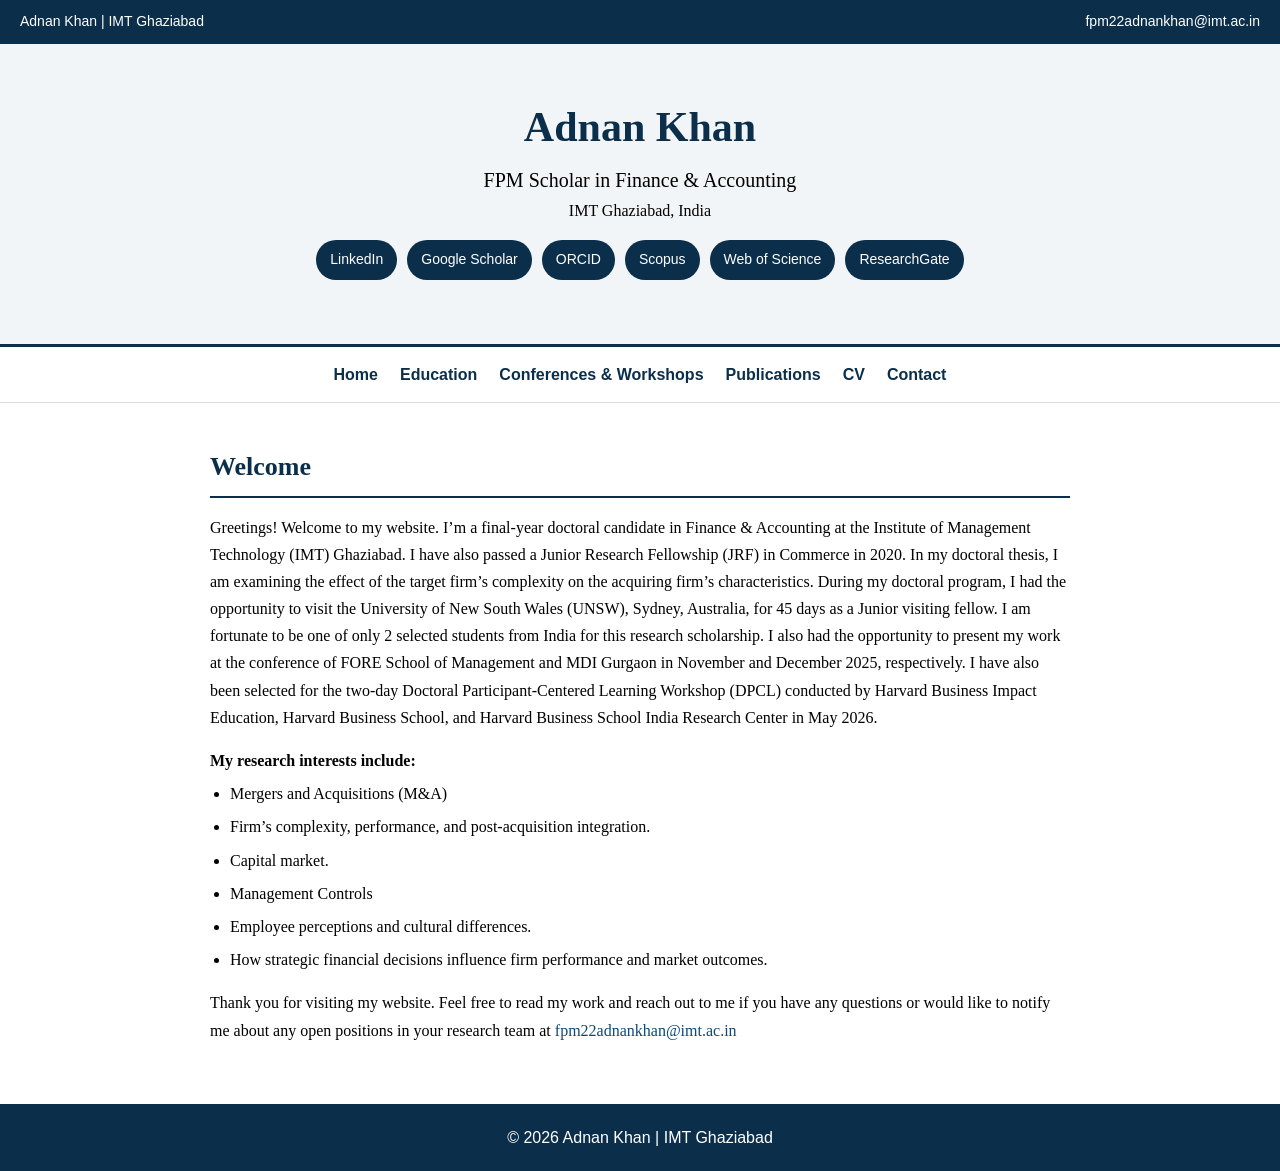
==== index.html @ 27ace2c3 "Update index.html" ====
<!DOCTYPE html>
<html lang="en"><head><meta charset="UTF-8"><meta name="viewport" content="width=device-width, initial-scale=1.0"><title>Adnan Khan | Home</title><style>*{margin:0;padding:0;box-sizing:border-box}body{font-family:Georgia,serif;line-height:1.7} a{color:#0b4a7a;text-decoration:none}.topbar{background:#0b2f4a;color:#fff;padding:10px 20px;display:flex;justify-content:space-between;flex-wrap:wrap;font-family:Arial,sans-serif;font-size:14px}.topbar a{color:#fff;margin-left:14px}.hero{background:#f2f5f7;padding:48px 20px;text-align:center;border-bottom:3px solid #0b2f4a}.hero h1{font-size:42px;color:#0b2f4a}.hero h2{font-size:20px;font-weight:normal}.nav{position:sticky;top:0;background:#fff;border-bottom:1px solid #ddd;display:flex;justify-content:center;gap:22px;padding:14px 10px;font-family:Arial,sans-serif;font-weight:bold;flex-wrap:wrap}.nav a{color:#0b2f4a}.wrap{max-width:900px;margin:0 auto;padding:32px 20px 60px}h3{font-size:26px;color:#0b2f4a;border-bottom:2px solid #0b2f4a;padding-bottom:6px;margin:10px 0 16px}.links{display:flex;flex-wrap:wrap;gap:10px;margin:16px 0}.links a{font-family:Arial,sans-serif;background:#0b2f4a;color:#fff;padding:8px 14px;border-radius:20px;font-size:14px}ul{margin-left:20px}li{margin:6px 0}footer{background:#0b2f4a;color:#fff;text-align:center;padding:20px;font-family:Arial,sans-serif}</style></head><body>
<div class="topbar"><span>Adnan Khan | IMT Ghaziabad</span><span><a href="mailto:fpm22adnankhan@imt.ac.in">fpm22adnankhan@imt.ac.in</a></span></div>
<div class="hero"><h1>Adnan Khan</h1><h2>FPM Scholar in Finance &amp; Accounting</h2><p>IMT Ghaziabad, India</p><div class="links" style="justify-content:center"><a href="https://www.linkedin.com/in/adnan-khan-9342b51b5" target="_blank">LinkedIn</a><a href="https://scholar.google.com/citations?user=QIu8VAIAAAAJ&hl=en&oi=sra" target="_blank">Google Scholar</a><a href="https://orcid.org/0000-0002-2282-9771" target="_blank">ORCID</a><a href="https://www.scopus.com/authid/detail.uri?authorId=58927239100" target="_blank">Scopus</a><a href="https://www.webofscience.com/wos/author/record/GXZ-7848-2022" target="_blank">Web of Science</a><a href="https://www.researchgate.net/profile/Adnan-Khan-185" target="_blank">ResearchGate</a></div></div>
<div class="nav"><a href="index.html">Home</a><a href="education.html">Education</a><a href="conferences.html">Conferences &amp; Workshops</a><a href="publications.html">Publications</a><a href="cv.html">CV</a><a href="contact.html">Contact</a></div>
<div class="wrap"><h3>Welcome</h3><p>Greetings! Welcome to my website. I’m a final-year doctoral candidate in Finance &amp; Accounting at the Institute of Management Technology (IMT) Ghaziabad. I have also passed a Junior Research Fellowship (JRF) in Commerce in 2020. In my doctoral thesis, I am examining the effect of the target firm’s complexity on the acquiring firm’s characteristics. During my doctoral program, I had the opportunity to visit the University of New South Wales (UNSW), Sydney, Australia, for 45 days as a Junior visiting fellow. I am fortunate to be one of only 2 selected students from India for this research scholarship. I also had the opportunity to present my work at the conference of FORE School of Management and MDI Gurgaon in November and December 2025, respectively. I have also been selected for the two-day Doctoral Participant-Centered Learning Workshop (DPCL) conducted by Harvard Business Impact Education, Harvard Business School, and Harvard Business School India Research Center in May 2026.</p><p style="margin-top:16px"><b>My research interests include:</b></p><ul><li>Mergers and Acquisitions (M&amp;A)</li><li>Firm’s complexity, performance, and post-acquisition integration.</li><li>Capital market.</li><li>Management Controls</li><li>Employee perceptions and cultural differences.</li><li>How strategic financial decisions influence firm performance and market outcomes.</li></ul><p style="margin-top:16px">Thank you for visiting my website. Feel free to read my work and reach out to me if you have any questions or would like to notify me about any open positions in your research team at <a href="mailto:fpm22adnankhan@imt.ac.in">fpm22adnankhan@imt.ac.in</a></p></div><footer>© 2026 Adnan Khan | IMT Ghaziabad</footer></body></html>
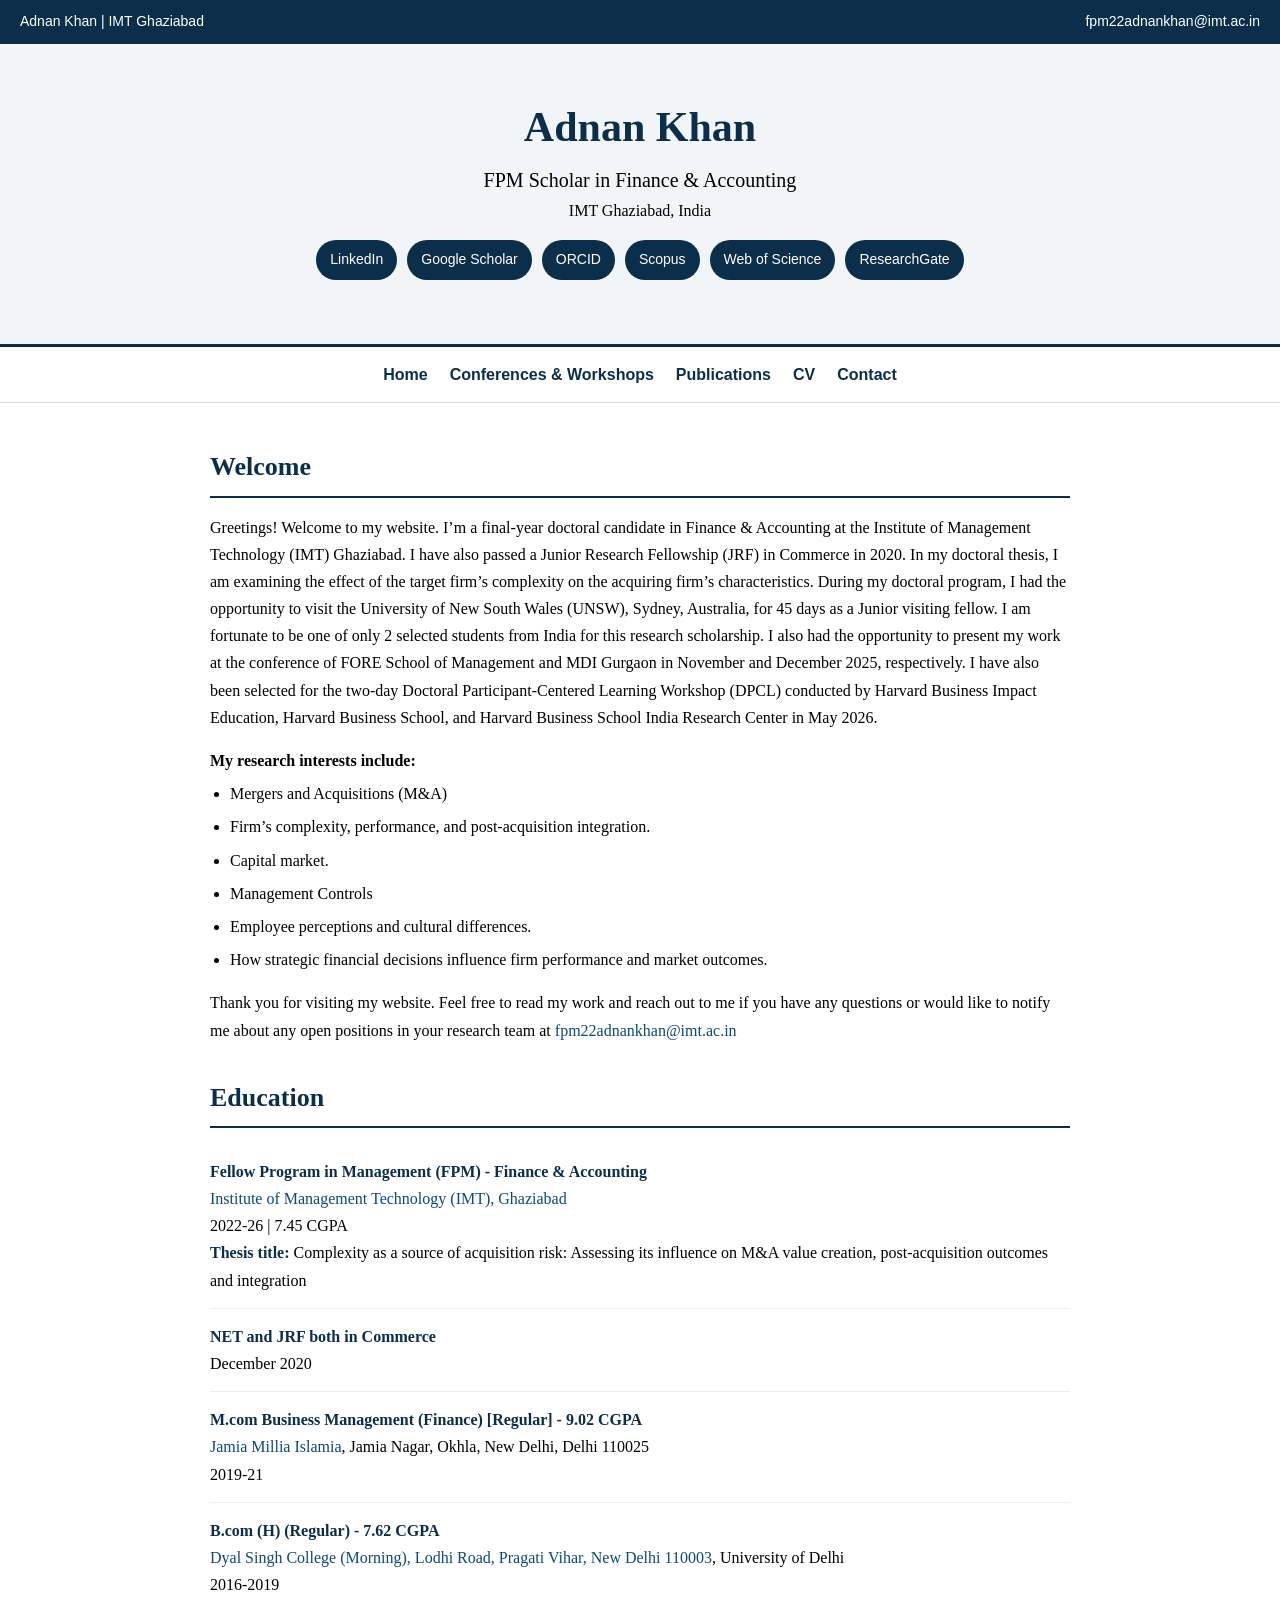
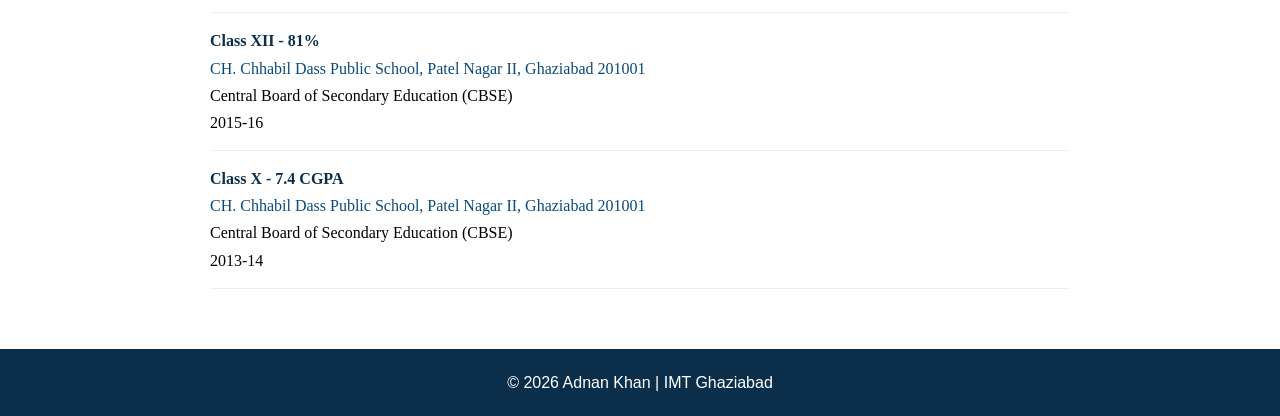
==== commit d61f4fbd: "Update index.html" ====
--- a/index.html
+++ b/index.html
@@ -1,6 +1,15 @@
 <!DOCTYPE html>
-<html lang="en"><head><meta charset="UTF-8"><meta name="viewport" content="width=device-width, initial-scale=1.0"><title>Adnan Khan | Home</title><style>*{margin:0;padding:0;box-sizing:border-box}body{font-family:Georgia,serif;line-height:1.7} a{color:#0b4a7a;text-decoration:none}.topbar{background:#0b2f4a;color:#fff;padding:10px 20px;display:flex;justify-content:space-between;flex-wrap:wrap;font-family:Arial,sans-serif;font-size:14px}.topbar a{color:#fff;margin-left:14px}.hero{background:#f2f5f7;padding:48px 20px;text-align:center;border-bottom:3px solid #0b2f4a}.hero h1{font-size:42px;color:#0b2f4a}.hero h2{font-size:20px;font-weight:normal}.nav{position:sticky;top:0;background:#fff;border-bottom:1px solid #ddd;display:flex;justify-content:center;gap:22px;padding:14px 10px;font-family:Arial,sans-serif;font-weight:bold;flex-wrap:wrap}.nav a{color:#0b2f4a}.wrap{max-width:900px;margin:0 auto;padding:32px 20px 60px}h3{font-size:26px;color:#0b2f4a;border-bottom:2px solid #0b2f4a;padding-bottom:6px;margin:10px 0 16px}.links{display:flex;flex-wrap:wrap;gap:10px;margin:16px 0}.links a{font-family:Arial,sans-serif;background:#0b2f4a;color:#fff;padding:8px 14px;border-radius:20px;font-size:14px}ul{margin-left:20px}li{margin:6px 0}footer{background:#0b2f4a;color:#fff;text-align:center;padding:20px;font-family:Arial,sans-serif}</style></head><body>
+<html lang="en"><head><meta charset="UTF-8"><meta name="viewport" content="width=device-width, initial-scale=1.0"><title>Adnan Khan | Home</title><style>*{margin:0;padding:0;box-sizing:border-box}body{font-family:Georgia,serif;line-height:1.7} a{color:#0b4a7a;text-decoration:none}.topbar{background:#0b2f4a;color:#fff;padding:10px 20px;display:flex;justify-content:space-between;flex-wrap:wrap;font-family:Arial,sans-serif;font-size:14px}.topbar a{color:#fff;margin-left:14px}.hero{background:#f2f5f7;padding:48px 20px;text-align:center;border-bottom:3px solid #0b2f4a}.hero h1{font-size:42px;color:#0b2f4a}.hero h2{font-size:20px;font-weight:normal}.nav{position:sticky;top:0;background:#fff;border-bottom:1px solid #ddd;display:flex;justify-content:center;gap:22px;padding:14px 10px;font-family:Arial,sans-serif;font-weight:bold;flex-wrap:wrap}.nav a{color:#0b2f4a}.wrap{max-width:900px;margin:0 auto;padding:32px 20px 60px}h3{font-size:26px;color:#0b2f4a;border-bottom:2px solid #0b2f4a;padding-bottom:6px;margin:32px 0 16px}.links{display:flex;flex-wrap:wrap;gap:10px;margin:16px 0}.links a{font-family:Arial,sans-serif;background:#0b2f4a;color:#fff;padding:8px 14px;border-radius:20px;font-size:14px}ul{margin-left:20px}li{margin:6px 0}.conf{border-bottom:1px solid #eee;padding:14px 0}.conf b{color:#0b2f4a}footer{background:#0b2f4a;color:#fff;text-align:center;padding:20px;font-family:Arial,sans-serif}</style></head><body>
 <div class="topbar"><span>Adnan Khan | IMT Ghaziabad</span><span><a href="mailto:fpm22adnankhan@imt.ac.in">fpm22adnankhan@imt.ac.in</a></span></div>
 <div class="hero"><h1>Adnan Khan</h1><h2>FPM Scholar in Finance &amp; Accounting</h2><p>IMT Ghaziabad, India</p><div class="links" style="justify-content:center"><a href="https://www.linkedin.com/in/adnan-khan-9342b51b5" target="_blank">LinkedIn</a><a href="https://scholar.google.com/citations?user=QIu8VAIAAAAJ&hl=en&oi=sra" target="_blank">Google Scholar</a><a href="https://orcid.org/0000-0002-2282-9771" target="_blank">ORCID</a><a href="https://www.scopus.com/authid/detail.uri?authorId=58927239100" target="_blank">Scopus</a><a href="https://www.webofscience.com/wos/author/record/GXZ-7848-2022" target="_blank">Web of Science</a><a href="https://www.researchgate.net/profile/Adnan-Khan-185" target="_blank">ResearchGate</a></div></div>
-<div class="nav"><a href="index.html">Home</a><a href="education.html">Education</a><a href="conferences.html">Conferences &amp; Workshops</a><a href="publications.html">Publications</a><a href="cv.html">CV</a><a href="contact.html">Contact</a></div>
-<div class="wrap"><h3>Welcome</h3><p>Greetings! Welcome to my website. I’m a final-year doctoral candidate in Finance &amp; Accounting at the Institute of Management Technology (IMT) Ghaziabad. I have also passed a Junior Research Fellowship (JRF) in Commerce in 2020. In my doctoral thesis, I am examining the effect of the target firm’s complexity on the acquiring firm’s characteristics. During my doctoral program, I had the opportunity to visit the University of New South Wales (UNSW), Sydney, Australia, for 45 days as a Junior visiting fellow. I am fortunate to be one of only 2 selected students from India for this research scholarship. I also had the opportunity to present my work at the conference of FORE School of Management and MDI Gurgaon in November and December 2025, respectively. I have also been selected for the two-day Doctoral Participant-Centered Learning Workshop (DPCL) conducted by Harvard Business Impact Education, Harvard Business School, and Harvard Business School India Research Center in May 2026.</p><p style="margin-top:16px"><b>My research interests include:</b></p><ul><li>Mergers and Acquisitions (M&amp;A)</li><li>Firm’s complexity, performance, and post-acquisition integration.</li><li>Capital market.</li><li>Management Controls</li><li>Employee perceptions and cultural differences.</li><li>How strategic financial decisions influence firm performance and market outcomes.</li></ul><p style="margin-top:16px">Thank you for visiting my website. Feel free to read my work and reach out to me if you have any questions or would like to notify me about any open positions in your research team at <a href="mailto:fpm22adnankhan@imt.ac.in">fpm22adnankhan@imt.ac.in</a></p></div><footer>© 2026 Adnan Khan | IMT Ghaziabad</footer></body></html>
+<div class="nav"><a href="index.html">Home</a><a href="conferences.html">Conferences &amp; Workshops</a><a href="publications.html">Publications</a><a href="cv.html">CV</a><a href="contact.html">Contact</a></div>
+<div class="wrap"><h3 style="margin-top:10px">Welcome</h3><p>Greetings! Welcome to my website. I’m a final-year doctoral candidate in Finance &amp; Accounting at the Institute of Management Technology (IMT) Ghaziabad. I have also passed a Junior Research Fellowship (JRF) in Commerce in 2020. In my doctoral thesis, I am examining the effect of the target firm’s complexity on the acquiring firm’s characteristics. During my doctoral program, I had the opportunity to visit the University of New South Wales (UNSW), Sydney, Australia, for 45 days as a Junior visiting fellow. I am fortunate to be one of only 2 selected students from India for this research scholarship. I also had the opportunity to present my work at the conference of FORE School of Management and MDI Gurgaon in November and December 2025, respectively. I have also been selected for the two-day Doctoral Participant-Centered Learning Workshop (DPCL) conducted by Harvard Business Impact Education, Harvard Business School, and Harvard Business School India Research Center in May 2026.</p><p style="margin-top:16px"><b>My research interests include:</b></p><ul><li>Mergers and Acquisitions (M&amp;A)</li><li>Firm’s complexity, performance, and post-acquisition integration.</li><li>Capital market.</li><li>Management Controls</li><li>Employee perceptions and cultural differences.</li><li>How strategic financial decisions influence firm performance and market outcomes.</li></ul><p style="margin-top:16px">Thank you for visiting my website. Feel free to read my work and reach out to me if you have any questions or would like to notify me about any open positions in your research team at <a href="mailto:fpm22adnankhan@imt.ac.in">fpm22adnankhan@imt.ac.in</a></p>
+
+<h3>Education</h3>
+<div class="conf"><b>Fellow Program in Management (FPM) - Finance &amp; Accounting</b><br><a href="https://www.imt.edu/" target="_blank">Institute of Management Technology (IMT), Ghaziabad</a><br>2022-26 | 7.45 CGPA<br><b>Thesis title:</b> Complexity as a source of acquisition risk: Assessing its influence on M&amp;A value creation, post-acquisition outcomes and integration</div>
+<div class="conf"><b>NET and JRF both in Commerce</b><br>December 2020</div>
+<div class="conf"><b>M.com Business Management (Finance) [Regular] - 9.02 CGPA</b><br><a href="https://jmi.ac.in/" target="_blank">Jamia Millia Islamia</a>, Jamia Nagar, Okhla, New Delhi, Delhi 110025<br>2019-21</div>
+<div class="conf"><b>B.com (H) (Regular) - 7.62 CGPA</b><br><a href="https://www.dsc.du.ac.in/" target="_blank">Dyal Singh College (Morning), Lodhi Road, Pragati Vihar, New Delhi 110003</a>, University of Delhi<br>2016-2019</div>
+<div class="conf"><b>Class XII - 81%</b><br><a href="https://www.ccdps.in/" target="_blank">CH. Chhabil Dass Public School, Patel Nagar II, Ghaziabad 201001</a><br>Central Board of Secondary Education (CBSE)<br>2015-16</div>
+<div class="conf"><b>Class X - 7.4 CGPA</b><br><a href="https://www.ccdps.in/" target="_blank">CH. Chhabil Dass Public School, Patel Nagar II, Ghaziabad 201001</a><br>Central Board of Secondary Education (CBSE)<br>2013-14</div>
+</div><footer>© 2026 Adnan Khan | IMT Ghaziabad</footer></body></html>
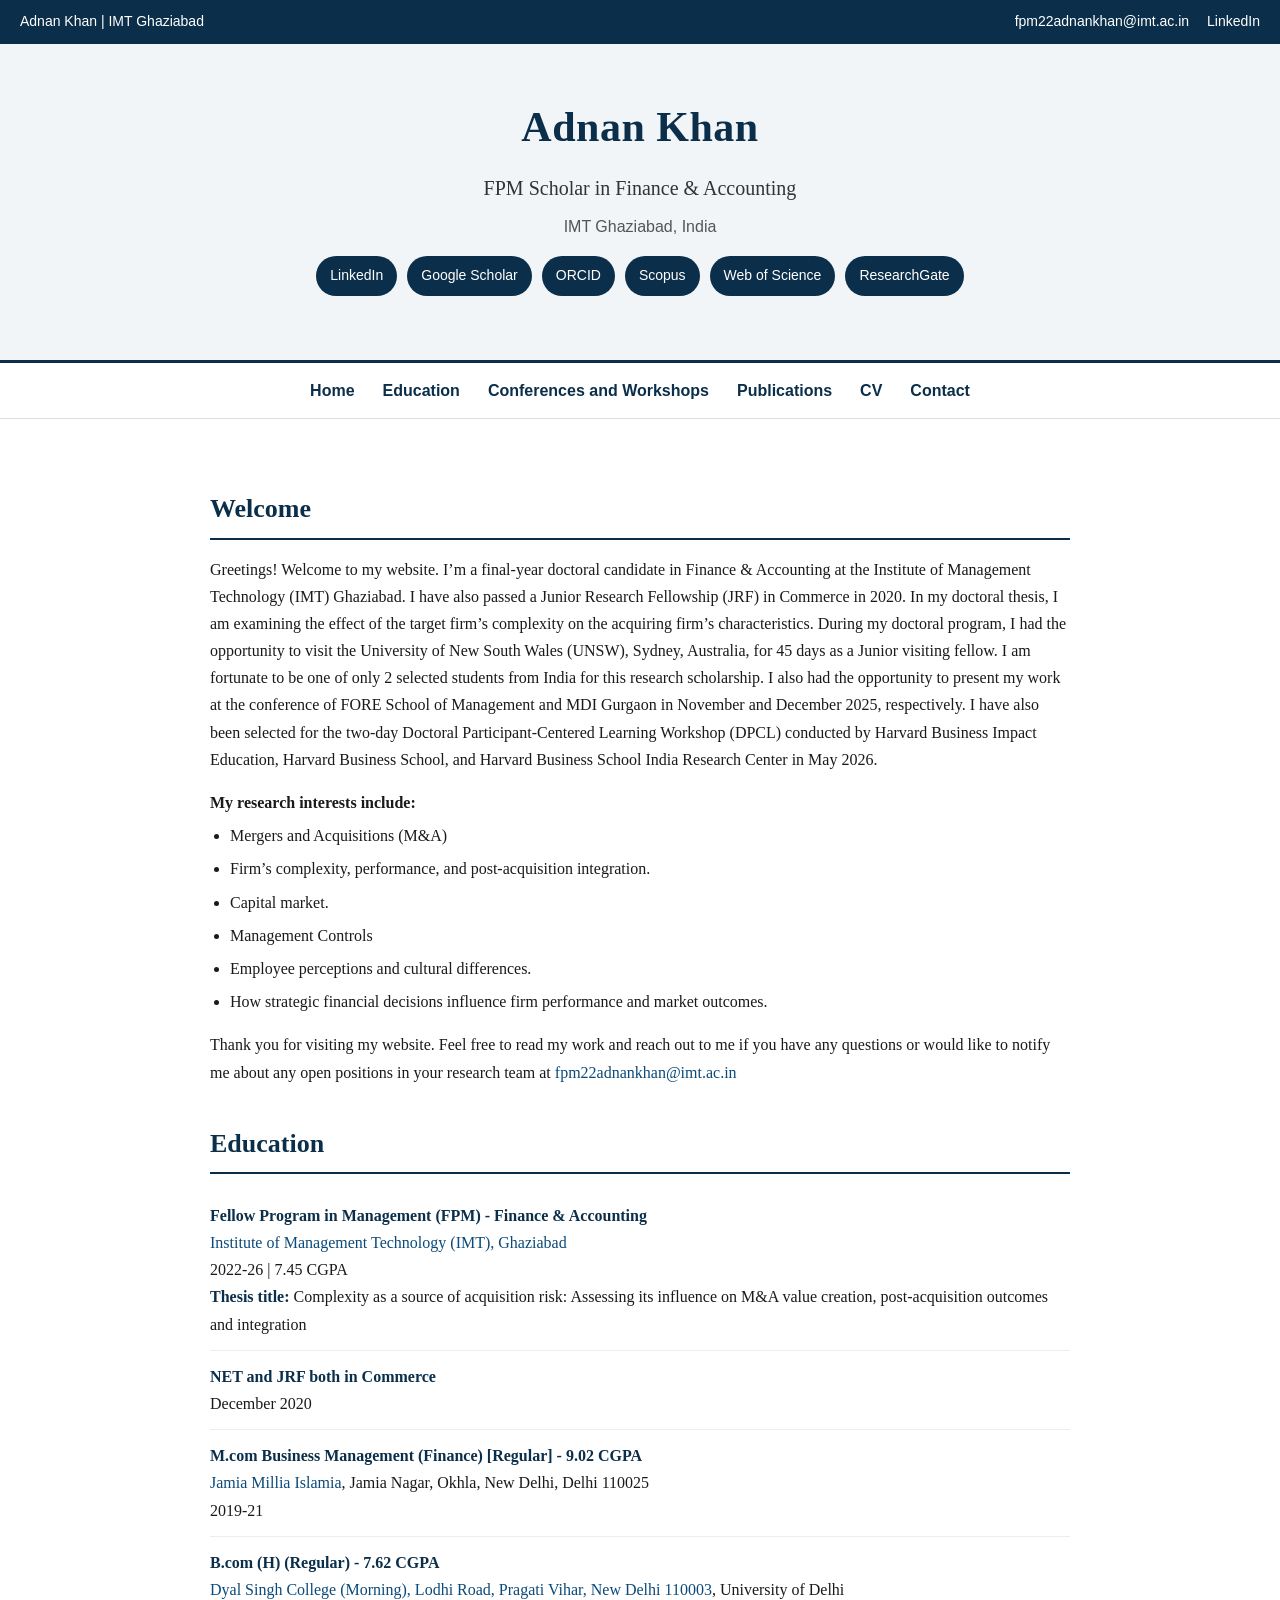
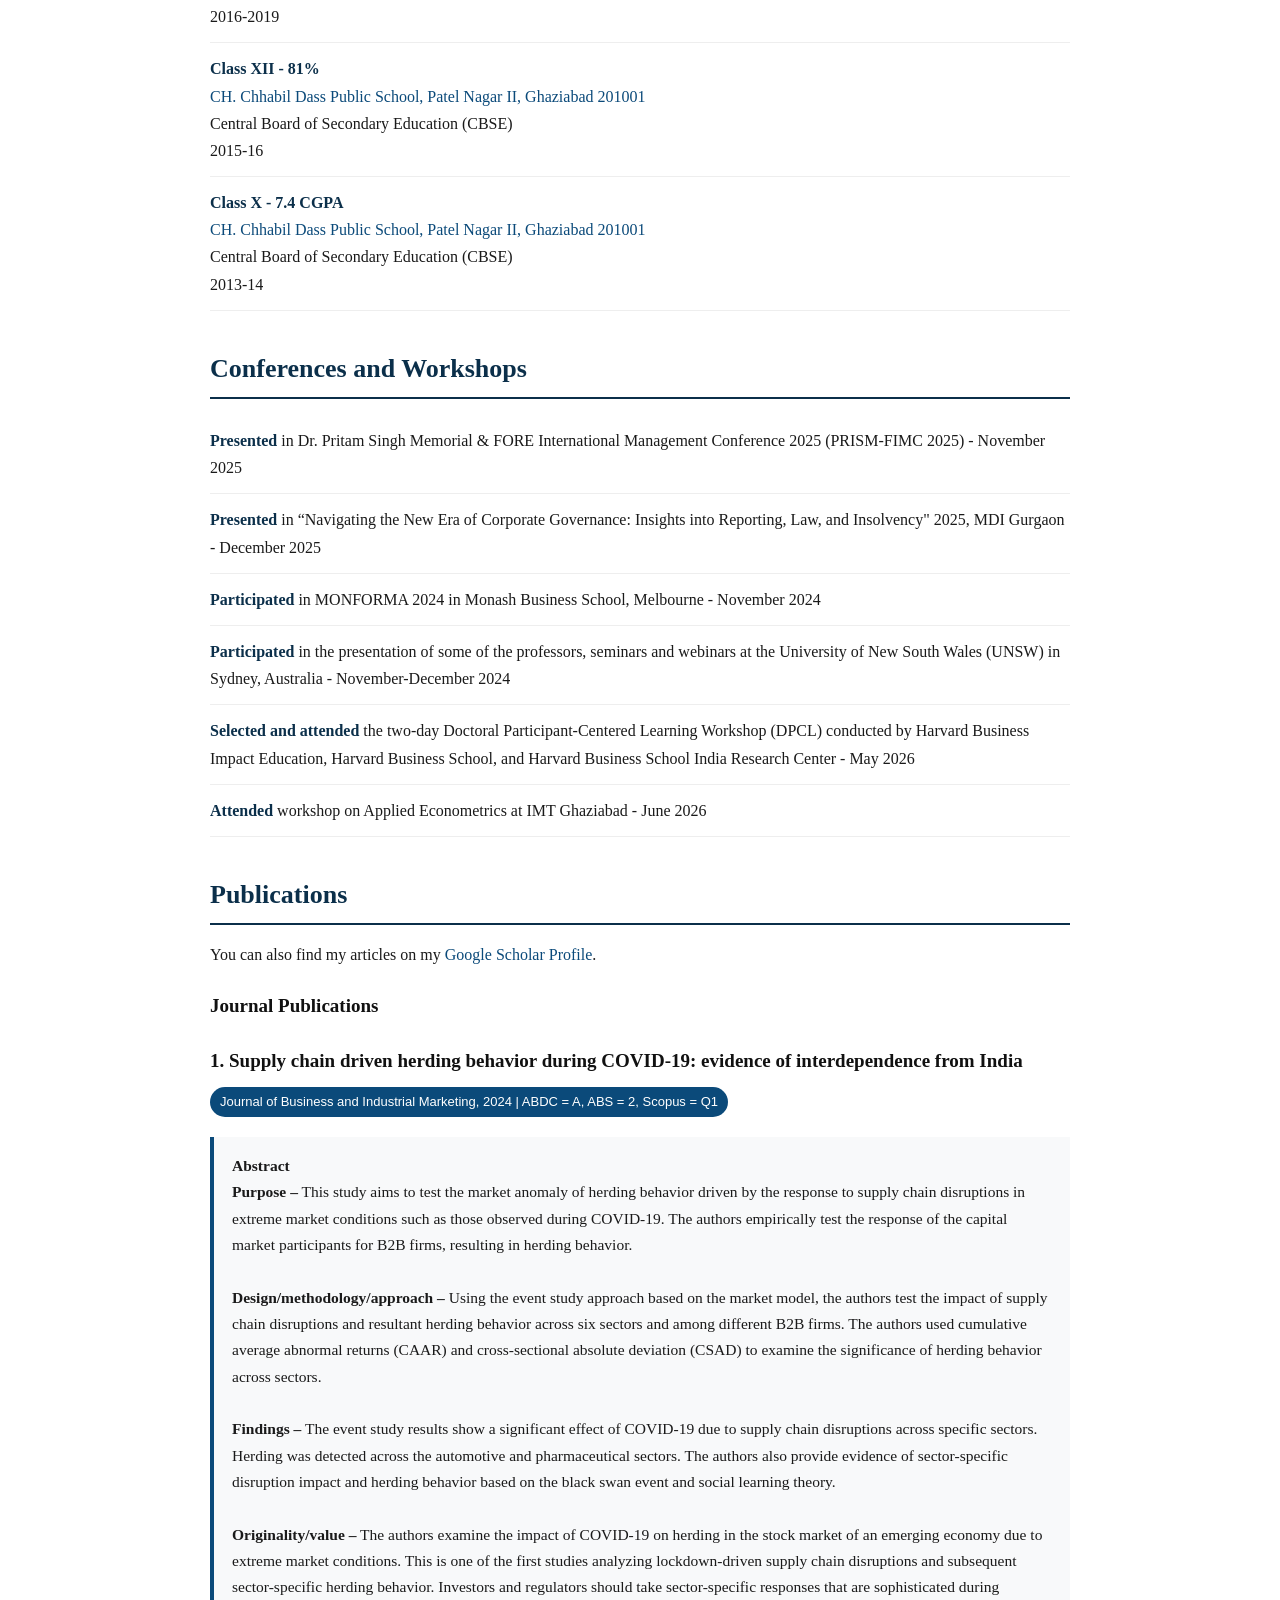
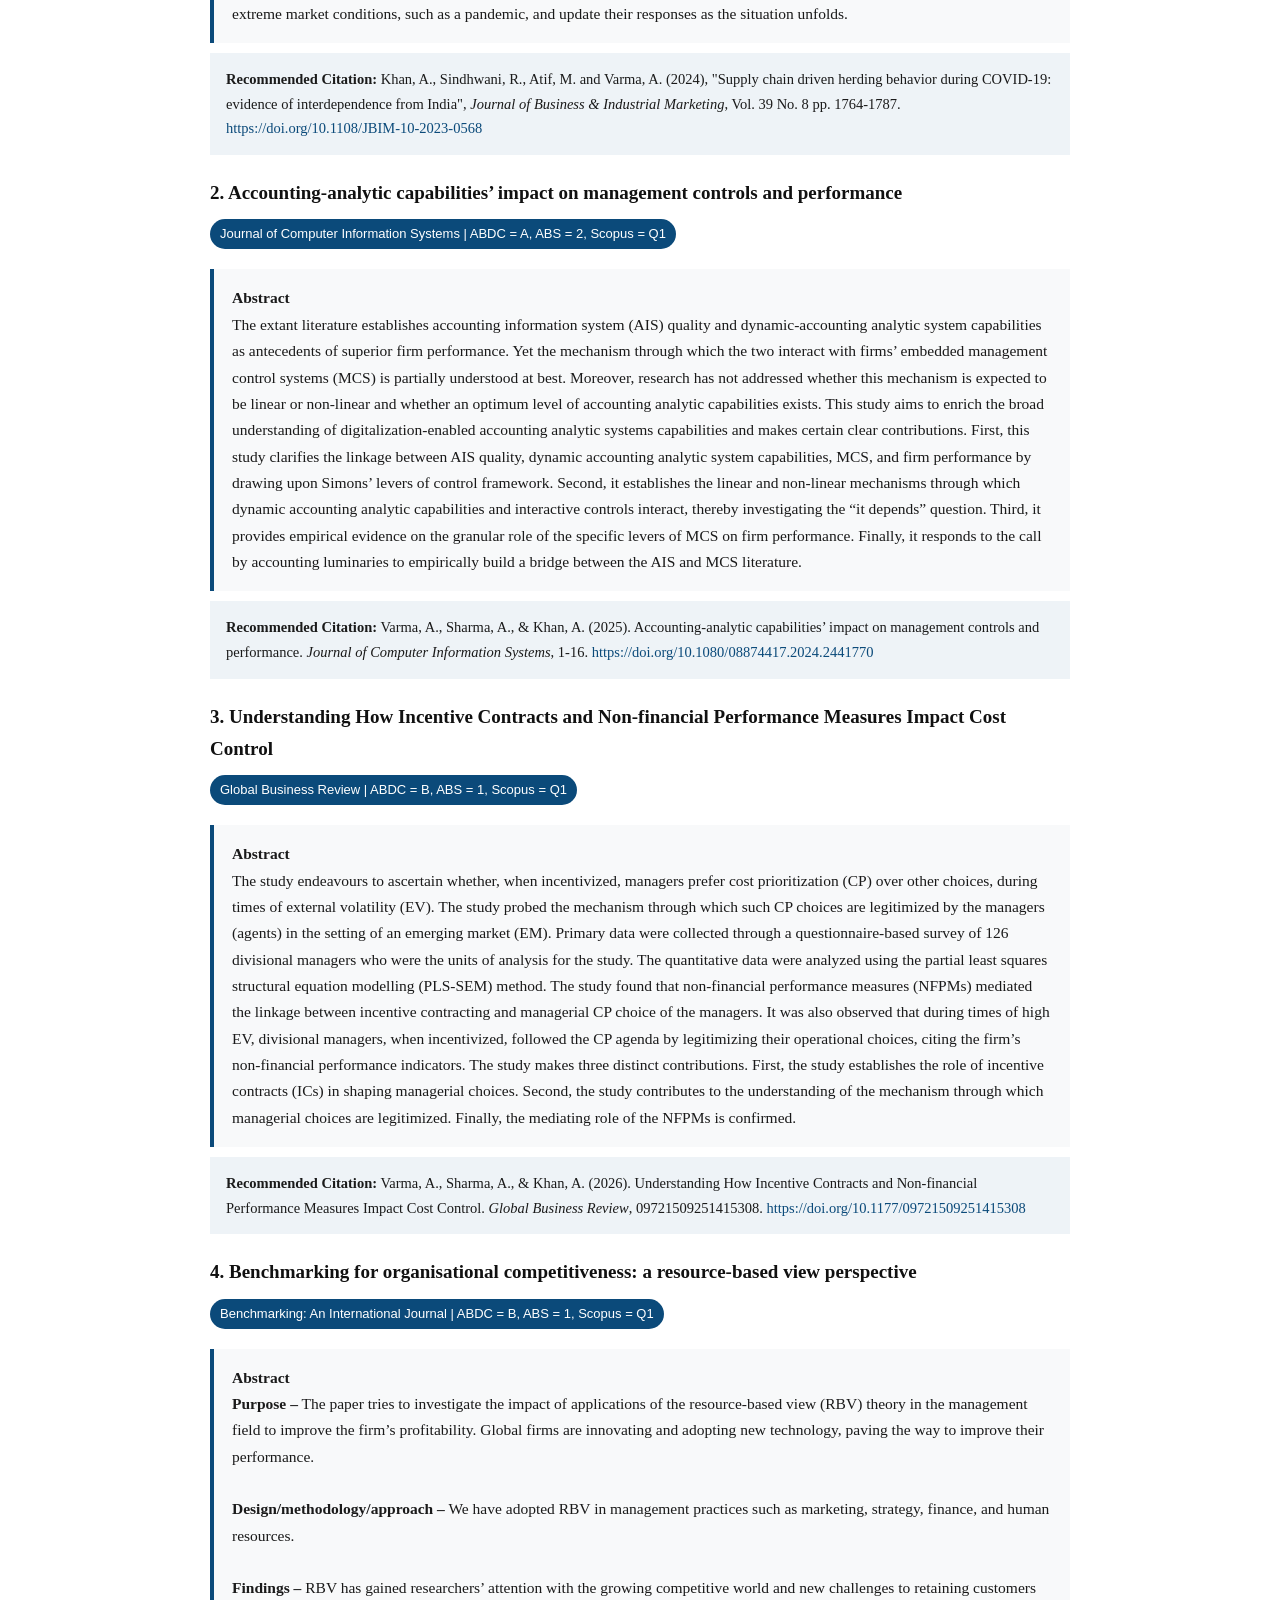
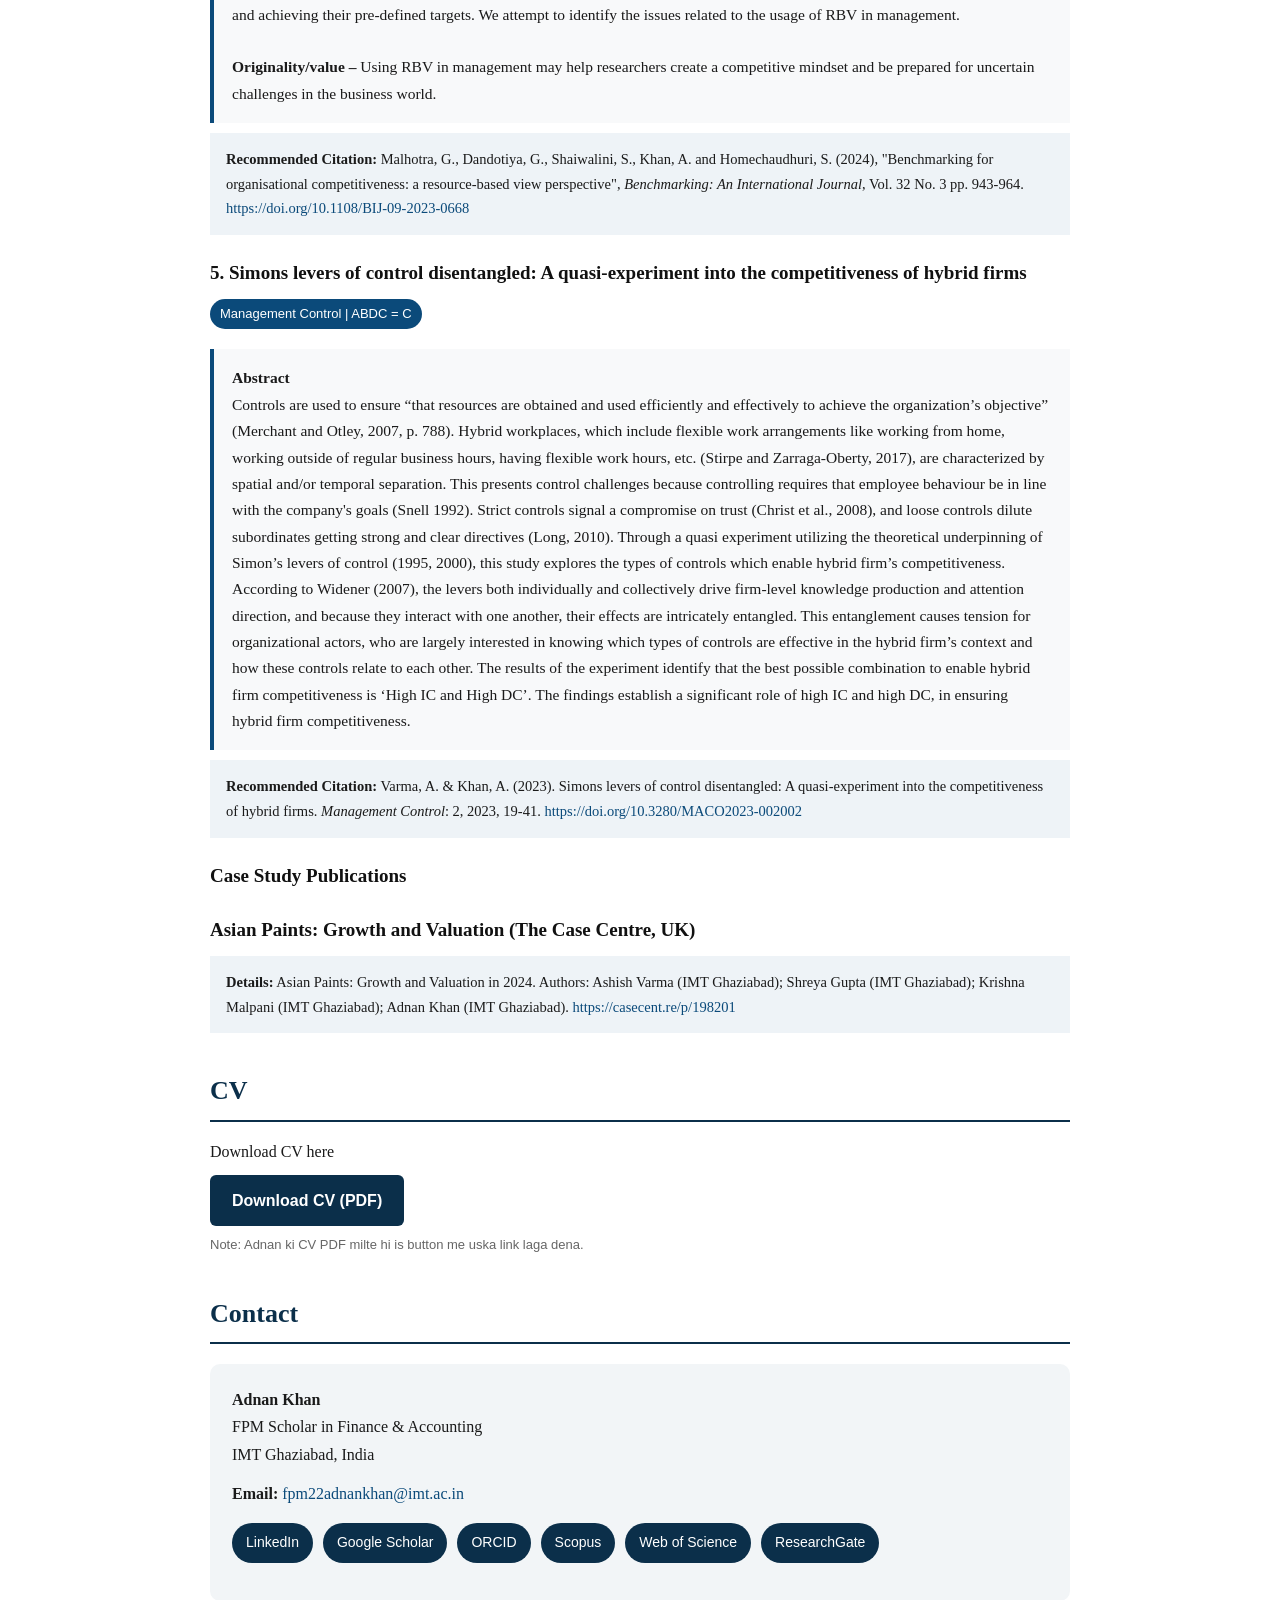
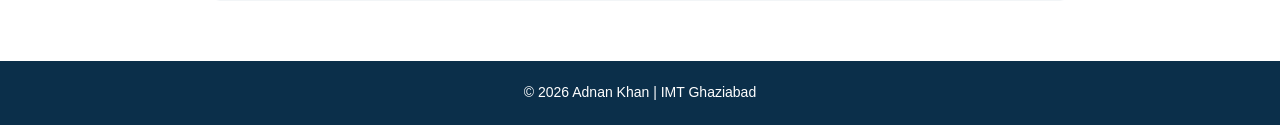
==== commit ec3bcd03: "Update index.html" ====
--- a/index.html
+++ b/index.html
@@ -1,15 +1,161 @@
 <!DOCTYPE html>
-<html lang="en"><head><meta charset="UTF-8"><meta name="viewport" content="width=device-width, initial-scale=1.0"><title>Adnan Khan | Home</title><style>*{margin:0;padding:0;box-sizing:border-box}body{font-family:Georgia,serif;line-height:1.7} a{color:#0b4a7a;text-decoration:none}.topbar{background:#0b2f4a;color:#fff;padding:10px 20px;display:flex;justify-content:space-between;flex-wrap:wrap;font-family:Arial,sans-serif;font-size:14px}.topbar a{color:#fff;margin-left:14px}.hero{background:#f2f5f7;padding:48px 20px;text-align:center;border-bottom:3px solid #0b2f4a}.hero h1{font-size:42px;color:#0b2f4a}.hero h2{font-size:20px;font-weight:normal}.nav{position:sticky;top:0;background:#fff;border-bottom:1px solid #ddd;display:flex;justify-content:center;gap:22px;padding:14px 10px;font-family:Arial,sans-serif;font-weight:bold;flex-wrap:wrap}.nav a{color:#0b2f4a}.wrap{max-width:900px;margin:0 auto;padding:32px 20px 60px}h3{font-size:26px;color:#0b2f4a;border-bottom:2px solid #0b2f4a;padding-bottom:6px;margin:32px 0 16px}.links{display:flex;flex-wrap:wrap;gap:10px;margin:16px 0}.links a{font-family:Arial,sans-serif;background:#0b2f4a;color:#fff;padding:8px 14px;border-radius:20px;font-size:14px}ul{margin-left:20px}li{margin:6px 0}.conf{border-bottom:1px solid #eee;padding:14px 0}.conf b{color:#0b2f4a}footer{background:#0b2f4a;color:#fff;text-align:center;padding:20px;font-family:Arial,sans-serif}</style></head><body>
-<div class="topbar"><span>Adnan Khan | IMT Ghaziabad</span><span><a href="mailto:fpm22adnankhan@imt.ac.in">fpm22adnankhan@imt.ac.in</a></span></div>
-<div class="hero"><h1>Adnan Khan</h1><h2>FPM Scholar in Finance &amp; Accounting</h2><p>IMT Ghaziabad, India</p><div class="links" style="justify-content:center"><a href="https://www.linkedin.com/in/adnan-khan-9342b51b5" target="_blank">LinkedIn</a><a href="https://scholar.google.com/citations?user=QIu8VAIAAAAJ&hl=en&oi=sra" target="_blank">Google Scholar</a><a href="https://orcid.org/0000-0002-2282-9771" target="_blank">ORCID</a><a href="https://www.scopus.com/authid/detail.uri?authorId=58927239100" target="_blank">Scopus</a><a href="https://www.webofscience.com/wos/author/record/GXZ-7848-2022" target="_blank">Web of Science</a><a href="https://www.researchgate.net/profile/Adnan-Khan-185" target="_blank">ResearchGate</a></div></div>
-<div class="nav"><a href="index.html">Home</a><a href="conferences.html">Conferences &amp; Workshops</a><a href="publications.html">Publications</a><a href="cv.html">CV</a><a href="contact.html">Contact</a></div>
-<div class="wrap"><h3 style="margin-top:10px">Welcome</h3><p>Greetings! Welcome to my website. I’m a final-year doctoral candidate in Finance &amp; Accounting at the Institute of Management Technology (IMT) Ghaziabad. I have also passed a Junior Research Fellowship (JRF) in Commerce in 2020. In my doctoral thesis, I am examining the effect of the target firm’s complexity on the acquiring firm’s characteristics. During my doctoral program, I had the opportunity to visit the University of New South Wales (UNSW), Sydney, Australia, for 45 days as a Junior visiting fellow. I am fortunate to be one of only 2 selected students from India for this research scholarship. I also had the opportunity to present my work at the conference of FORE School of Management and MDI Gurgaon in November and December 2025, respectively. I have also been selected for the two-day Doctoral Participant-Centered Learning Workshop (DPCL) conducted by Harvard Business Impact Education, Harvard Business School, and Harvard Business School India Research Center in May 2026.</p><p style="margin-top:16px"><b>My research interests include:</b></p><ul><li>Mergers and Acquisitions (M&amp;A)</li><li>Firm’s complexity, performance, and post-acquisition integration.</li><li>Capital market.</li><li>Management Controls</li><li>Employee perceptions and cultural differences.</li><li>How strategic financial decisions influence firm performance and market outcomes.</li></ul><p style="margin-top:16px">Thank you for visiting my website. Feel free to read my work and reach out to me if you have any questions or would like to notify me about any open positions in your research team at <a href="mailto:fpm22adnankhan@imt.ac.in">fpm22adnankhan@imt.ac.in</a></p>
+<html lang="en">
+<head>
+<meta charset="UTF-8">
+<meta name="viewport" content="width=device-width, initial-scale=1.0">
+<title>Adnan Khan | FPM Scholar - Finance & Accounting, IMT Ghaziabad</title>
+<style>
+*{margin:0;padding:0;box-sizing:border-box}
+body{font-family:Georgia,'Times New Roman',serif;color:#1a1a1a;line-height:1.7;background:#fff}
+a{color:#0b4a7a;text-decoration:none}
+a:hover{text-decoration:underline}
+.topbar{background:#0b2f4a;color:#fff;padding:10px 20px;display:flex;justify-content:space-between;flex-wrap:wrap;font-family:Arial,sans-serif;font-size:14px}
+.topbar a{color:#fff;margin-left:14px}
+.hero{background:#f2f5f7;padding:48px 20px;text-align:center;border-bottom:3px solid #0b2f4a}
+.hero h1{font-size:42px;color:#0b2f4a;letter-spacing:.5px}
+.hero h2{font-size:20px;font-weight:normal;color:#333;margin:8px 0}
+.hero p{font-family:Arial,sans-serif;color:#555}
+.nav{position:sticky;top:0;background:#fff;border-bottom:1px solid #ddd;display:flex;justify-content:center;gap:28px;padding:14px 10px;font-family:Arial,sans-serif;font-weight:bold;z-index:10;flex-wrap:wrap}
+.nav a{color:#0b2f4a}
+.wrap{max-width:900px;margin:0 auto;padding:32px 20px 60px}
+h3{font-size:26px;color:#0b2f4a;border-bottom:2px solid #0b2f4a;padding-bottom:6px;margin:36px 0 16px}
+h4{font-size:19px;color:#111;margin:22px 0 6px}
+.meta{font-family:Arial,sans-serif;font-size:13px;color:#fff;background:#0b4a7a;display:inline-block;padding:4px 10px;border-radius:20px;margin:4px 0 10px}
+.abstract{background:#f8f9fa;border-left:4px solid #0b4a7a;padding:16px 18px;margin:10px 0;font-size:15.5px}
+.citation{background:#eef3f7;padding:14px 16px;font-size:14.5px;margin:10px 0}
+.links{display:flex;flex-wrap:wrap;gap:10px;margin:16px 0}
+.links a{font-family:Arial,sans-serif;background:#0b2f4a;color:#fff;padding:8px 14px;border-radius:20px;font-size:14px}
+.links a:hover{text-decoration:none;opacity:.9}
+.conf{border-bottom:1px solid #eee;padding:12px 0}
+.conf b{color:#0b2f4a}
+ul{margin-left:20px}
+li{margin:6px 0}
+.btn{display:inline-block;background:#0b2f4a;color:#fff!important;padding:12px 22px;border-radius:6px;font-family:Arial,sans-serif;font-weight:bold;margin-top:10px}
+.contact-box{background:#f2f5f7;padding:22px;border-radius:10px;margin-top:20px}
+footer{background:#0b2f4a;color:#fff;text-align:center;padding:20px;font-family:Arial,sans-serif;font-size:14px}
+@media(max-width:600px){.hero h1{font-size:32px}.nav{gap:14px}}
+</style>
+</head>
+<body>
 
-<h3>Education</h3>
+<div class="topbar"><span>Adnan Khan | IMT Ghaziabad</span><span><a href="mailto:fpm22adnankhan@imt.ac.in">fpm22adnankhan@imt.ac.in</a> <a href="https://www.linkedin.com/in/adnan-khan-9342b51b5" target="_blank">LinkedIn</a></span></div>
+
+<div class="hero">
+<h1>Adnan Khan</h1>
+<h2>FPM Scholar in Finance &amp; Accounting</h2>
+<p>IMT Ghaziabad, India</p>
+<div class="links" style="justify-content:center">
+<a href="https://www.linkedin.com/in/adnan-khan-9342b51b5" target="_blank">LinkedIn</a>
+<a href="https://scholar.google.com/citations?user=QIu8VAIAAAAJ&hl=en&oi=sra" target="_blank">Google Scholar</a>
+<a href="https://orcid.org/0000-0002-2282-9771" target="_blank">ORCID</a>
+<a href="https://www.scopus.com/authid/detail.uri?authorId=58927239100" target="_blank">Scopus</a>
+<a href="https://www.webofscience.com/wos/author/record/GXZ-7848-2022" target="_blank">Web of Science</a>
+<a href="https://www.researchgate.net/profile/Adnan-Khan-185" target="_blank">ResearchGate</a>
+</div>
+</div>
+
+<div class="nav"><a href="#home">Home</a><a href="#education">Education</a><a href="#conferences">Conferences and Workshops</a><a href="#publications">Publications</a><a href="#cv">CV</a><a href="#contact">Contact</a></div>
+
+<div class="wrap">
+
+<!-- HOME -->
+<h3 id="home">Welcome</h3>
+<p>Greetings! Welcome to my website. I’m a final-year doctoral candidate in Finance &amp; Accounting at the Institute of Management Technology (IMT) Ghaziabad. I have also passed a Junior Research Fellowship (JRF) in Commerce in 2020. In my doctoral thesis, I am examining the effect of the target firm’s complexity on the acquiring firm’s characteristics. During my doctoral program, I had the opportunity to visit the University of New South Wales (UNSW), Sydney, Australia, for 45 days as a Junior visiting fellow. I am fortunate to be one of only 2 selected students from India for this research scholarship. I also had the opportunity to present my work at the conference of FORE School of Management and MDI Gurgaon in November and December 2025, respectively. I have also been selected for the two-day Doctoral Participant-Centered Learning Workshop (DPCL) conducted by Harvard Business Impact Education, Harvard Business School, and Harvard Business School India Research Center in May 2026.</p>
+
+<p style="margin-top:16px"><b>My research interests include:</b></p>
+<ul>
+<li>Mergers and Acquisitions (M&amp;A)</li>
+<li>Firm’s complexity, performance, and post-acquisition integration.</li>
+<li>Capital market.</li>
+<li>Management Controls</li>
+<li>Employee perceptions and cultural differences.</li>
+<li>How strategic financial decisions influence firm performance and market outcomes.</li>
+</ul>
+
+<p style="margin-top:16px">Thank you for visiting my website. Feel free to read my work and reach out to me if you have any questions or would like to notify me about any open positions in your research team at <a href="mailto:fpm22adnankhan@imt.ac.in">fpm22adnankhan@imt.ac.in</a></p>
+
+<!-- EDUCATION -->
+<h3 id="education">Education</h3>
+
 <div class="conf"><b>Fellow Program in Management (FPM) - Finance &amp; Accounting</b><br><a href="https://www.imt.edu/" target="_blank">Institute of Management Technology (IMT), Ghaziabad</a><br>2022-26 | 7.45 CGPA<br><b>Thesis title:</b> Complexity as a source of acquisition risk: Assessing its influence on M&amp;A value creation, post-acquisition outcomes and integration</div>
+
 <div class="conf"><b>NET and JRF both in Commerce</b><br>December 2020</div>
+
 <div class="conf"><b>M.com Business Management (Finance) [Regular] - 9.02 CGPA</b><br><a href="https://jmi.ac.in/" target="_blank">Jamia Millia Islamia</a>, Jamia Nagar, Okhla, New Delhi, Delhi 110025<br>2019-21</div>
+
 <div class="conf"><b>B.com (H) (Regular) - 7.62 CGPA</b><br><a href="https://www.dsc.du.ac.in/" target="_blank">Dyal Singh College (Morning), Lodhi Road, Pragati Vihar, New Delhi 110003</a>, University of Delhi<br>2016-2019</div>
+
 <div class="conf"><b>Class XII - 81%</b><br><a href="https://www.ccdps.in/" target="_blank">CH. Chhabil Dass Public School, Patel Nagar II, Ghaziabad 201001</a><br>Central Board of Secondary Education (CBSE)<br>2015-16</div>
+
 <div class="conf"><b>Class X - 7.4 CGPA</b><br><a href="https://www.ccdps.in/" target="_blank">CH. Chhabil Dass Public School, Patel Nagar II, Ghaziabad 201001</a><br>Central Board of Secondary Education (CBSE)<br>2013-14</div>
-</div><footer>© 2026 Adnan Khan | IMT Ghaziabad</footer></body></html>
+
+<!-- CONFERENCES -->
+<h3 id="conferences">Conferences and Workshops</h3>
+
+<div class="conf"><b>Presented</b> in Dr. Pritam Singh Memorial &amp; FORE International Management Conference 2025 (PRISM-FIMC 2025) - November 2025</div>
+<div class="conf"><b>Presented</b> in “Navigating the New Era of Corporate Governance: Insights into Reporting, Law, and Insolvency" 2025, MDI Gurgaon - December 2025</div>
+<div class="conf"><b>Participated</b> in MONFORMA 2024 in Monash Business School, Melbourne - November 2024</div>
+<div class="conf"><b>Participated</b> in the presentation of some of the professors, seminars and webinars at the University of New South Wales (UNSW) in Sydney, Australia - November-December 2024</div>
+<div class="conf"><b>Selected and attended</b> the two-day Doctoral Participant-Centered Learning Workshop (DPCL) conducted by Harvard Business Impact Education, Harvard Business School, and Harvard Business School India Research Center - May 2026</div>
+<div class="conf"><b>Attended</b> workshop on Applied Econometrics at IMT Ghaziabad - June 2026</div>
+
+<!-- PUBLICATIONS -->
+<h3 id="publications">Publications</h3>
+<p>You can also find my articles on my <a href="https://scholar.google.com/citations?user=QIu8VAIAAAAJ&hl=en&oi=sra" target="_blank">Google Scholar Profile</a>.</p>
+
+<h4>Journal Publications</h4>
+
+<h4>1. Supply chain driven herding behavior during COVID-19: evidence of interdependence from India</h4>
+<span class="meta">Journal of Business and Industrial Marketing, 2024 | ABDC = A, ABS = 2, Scopus = Q1</span>
+<div class="abstract"><b>Abstract</b><br><b>Purpose –</b> This study aims to test the market anomaly of herding behavior driven by the response to supply chain disruptions in extreme market conditions such as those observed during COVID-19. The authors empirically test the response of the capital market participants for B2B firms, resulting in herding behavior.<br><br><b>Design/methodology/approach –</b> Using the event study approach based on the market model, the authors test the impact of supply chain disruptions and resultant herding behavior across six sectors and among different B2B firms. The authors used cumulative average abnormal returns (CAAR) and cross-sectional absolute deviation (CSAD) to examine the significance of herding behavior across sectors.<br><br><b>Findings –</b> The event study results show a significant effect of COVID-19 due to supply chain disruptions across specific sectors. Herding was detected across the automotive and pharmaceutical sectors. The authors also provide evidence of sector-specific disruption impact and herding behavior based on the black swan event and social learning theory.<br><br><b>Originality/value –</b> The authors examine the impact of COVID-19 on herding in the stock market of an emerging economy due to extreme market conditions. This is one of the first studies analyzing lockdown-driven supply chain disruptions and subsequent sector-specific herding behavior. Investors and regulators should take sector-specific responses that are sophisticated during extreme market conditions, such as a pandemic, and update their responses as the situation unfolds.</div>
+<div class="citation"><b>Recommended Citation:</b> Khan, A., Sindhwani, R., Atif, M. and Varma, A. (2024), "Supply chain driven herding behavior during COVID-19: evidence of interdependence from India", <i>Journal of Business &amp; Industrial Marketing</i>, Vol. 39 No. 8 pp. 1764-1787. <a href="https://doi.org/10.1108/JBIM-10-2023-0568" target="_blank">https://doi.org/10.1108/JBIM-10-2023-0568</a></div>
+
+<h4>2. Accounting-analytic capabilities’ impact on management controls and performance</h4>
+<span class="meta">Journal of Computer Information Systems | ABDC = A, ABS = 2, Scopus = Q1</span>
+<div class="abstract"><b>Abstract</b><br>The extant literature establishes accounting information system (AIS) quality and dynamic-accounting analytic system capabilities as antecedents of superior firm performance. Yet the mechanism through which the two interact with firms’ embedded management control systems (MCS) is partially understood at best. Moreover, research has not addressed whether this mechanism is expected to be linear or non-linear and whether an optimum level of accounting analytic capabilities exists. This study aims to enrich the broad understanding of digitalization-enabled accounting analytic systems capabilities and makes certain clear contributions. First, this study clarifies the linkage between AIS quality, dynamic accounting analytic system capabilities, MCS, and firm performance by drawing upon Simons’ levers of control framework. Second, it establishes the linear and non-linear mechanisms through which dynamic accounting analytic capabilities and interactive controls interact, thereby investigating the “it depends” question. Third, it provides empirical evidence on the granular role of the specific levers of MCS on firm performance. Finally, it responds to the call by accounting luminaries to empirically build a bridge between the AIS and MCS literature.</div>
+<div class="citation"><b>Recommended Citation:</b> Varma, A., Sharma, A., &amp; Khan, A. (2025). Accounting-analytic capabilities’ impact on management controls and performance. <i>Journal of Computer Information Systems</i>, 1-16. <a href="https://doi.org/10.1080/08874417.2024.2441770" target="_blank">https://doi.org/10.1080/08874417.2024.2441770</a></div>
+
+<h4>3. Understanding How Incentive Contracts and Non-financial Performance Measures Impact Cost Control</h4>
+<span class="meta">Global Business Review | ABDC = B, ABS = 1, Scopus = Q1</span>
+<div class="abstract"><b>Abstract</b><br>The study endeavours to ascertain whether, when incentivized, managers prefer cost prioritization (CP) over other choices, during times of external volatility (EV). The study probed the mechanism through which such CP choices are legitimized by the managers (agents) in the setting of an emerging market (EM). Primary data were collected through a questionnaire-based survey of 126 divisional managers who were the units of analysis for the study. The quantitative data were analyzed using the partial least squares structural equation modelling (PLS-SEM) method. The study found that non-financial performance measures (NFPMs) mediated the linkage between incentive contracting and managerial CP choice of the managers. It was also observed that during times of high EV, divisional managers, when incentivized, followed the CP agenda by legitimizing their operational choices, citing the firm’s non-financial performance indicators. The study makes three distinct contributions. First, the study establishes the role of incentive contracts (ICs) in shaping managerial choices. Second, the study contributes to the understanding of the mechanism through which managerial choices are legitimized. Finally, the mediating role of the NFPMs is confirmed.</div>
+<div class="citation"><b>Recommended Citation:</b> Varma, A., Sharma, A., &amp; Khan, A. (2026). Understanding How Incentive Contracts and Non-financial Performance Measures Impact Cost Control. <i>Global Business Review</i>, 09721509251415308. <a href="https://doi.org/10.1177/09721509251415308" target="_blank">https://doi.org/10.1177/09721509251415308</a></div>
+
+<h4>4. Benchmarking for organisational competitiveness: a resource-based view perspective</h4>
+<span class="meta">Benchmarking: An International Journal | ABDC = B, ABS = 1, Scopus = Q1</span>
+<div class="abstract"><b>Abstract</b><br><b>Purpose –</b> The paper tries to investigate the impact of applications of the resource-based view (RBV) theory in the management field to improve the firm’s profitability. Global firms are innovating and adopting new technology, paving the way to improve their performance.<br><br><b>Design/methodology/approach –</b> We have adopted RBV in management practices such as marketing, strategy, finance, and human resources.<br><br><b>Findings –</b> RBV has gained researchers’ attention with the growing competitive world and new challenges to retaining customers and achieving their pre-defined targets. We attempt to identify the issues related to the usage of RBV in management.<br><br><b>Originality/value –</b> Using RBV in management may help researchers create a competitive mindset and be prepared for uncertain challenges in the business world.</div>
+<div class="citation"><b>Recommended Citation:</b> Malhotra, G., Dandotiya, G., Shaiwalini, S., Khan, A. and Homechaudhuri, S. (2024), "Benchmarking for organisational competitiveness: a resource-based view perspective", <i>Benchmarking: An International Journal</i>, Vol. 32 No. 3 pp. 943-964. <a href="https://doi.org/10.1108/BIJ-09-2023-0668" target="_blank">https://doi.org/10.1108/BIJ-09-2023-0668</a></div>
+
+<h4>5. Simons levers of control disentangled: A quasi-experiment into the competitiveness of hybrid firms</h4>
+<span class="meta">Management Control | ABDC = C</span>
+<div class="abstract"><b>Abstract</b><br>Controls are used to ensure “that resources are obtained and used efficiently and effectively to achieve the organization’s objective” (Merchant and Otley, 2007, p. 788). Hybrid workplaces, which include flexible work arrangements like working from home, working outside of regular business hours, having flexible work hours, etc. (Stirpe and Zarraga-Oberty, 2017), are characterized by spatial and/or temporal separation. This presents control challenges because controlling requires that employee behaviour be in line with the company's goals (Snell 1992). Strict controls signal a compromise on trust (Christ et al., 2008), and loose controls dilute subordinates getting strong and clear directives (Long, 2010). Through a quasi experiment utilizing the theoretical underpinning of Simon’s levers of control (1995, 2000), this study explores the types of controls which enable hybrid firm’s competitiveness. According to Widener (2007), the levers both individually and collectively drive firm-level knowledge production and attention direction, and because they interact with one another, their effects are intricately entangled. This entanglement causes tension for organizational actors, who are largely interested in knowing which types of controls are effective in the hybrid firm’s context and how these controls relate to each other. The results of the experiment identify that the best possible combination to enable hybrid firm competitiveness is ‘High IC and High DC’. The findings establish a significant role of high IC and high DC, in ensuring hybrid firm competitiveness.</div>
+<div class="citation"><b>Recommended Citation:</b> Varma, A. &amp; Khan, A. (2023). Simons levers of control disentangled: A quasi-experiment into the competitiveness of hybrid firms. <i>Management Control</i>: 2, 2023, 19-41. <a href="https://doi.org/10.3280/MACO2023-002002" target="_blank">https://doi.org/10.3280/MACO2023-002002</a></div>
+
+<h4>Case Study Publications</h4>
+<h4>Asian Paints: Growth and Valuation (The Case Centre, UK)</h4>
+<div class="citation"><b>Details:</b> Asian Paints: Growth and Valuation in 2024. Authors: Ashish Varma (IMT Ghaziabad); Shreya Gupta (IMT Ghaziabad); Krishna Malpani (IMT Ghaziabad); Adnan Khan (IMT Ghaziabad). <a href="https://casecent.re/p/198201" target="_blank">https://casecent.re/p/198201</a></div>
+
+<!-- CV -->
+<h3 id="cv">CV</h3>
+<p>Download CV here</p>
+<a class="btn" href="#" onclick="alert('Please upload CV PDF and update link');return false;">Download CV (PDF)</a>
+<p style="font-size:13px;color:#666;margin-top:8px;font-family:Arial,sans-serif">Note: Adnan ki CV PDF milte hi is button me uska link laga dena.</p>
+
+<!-- CONTACT -->
+<h3 id="contact">Contact</h3>
+<div class="contact-box">
+<p><b>Adnan Khan</b><br>FPM Scholar in Finance &amp; Accounting<br>IMT Ghaziabad, India</p>
+<p style="margin-top:12px"><b>Email:</b> <a href="mailto:fpm22adnankhan@imt.ac.in">fpm22adnankhan@imt.ac.in</a></p>
+<div class="links">
+<a href="https://www.linkedin.com/in/adnan-khan-9342b51b5" target="_blank">LinkedIn</a>
+<a href="https://scholar.google.com/citations?user=QIu8VAIAAAAJ&hl=en&oi=sra" target="_blank">Google Scholar</a>
+<a href="https://orcid.org/0000-0002-2282-9771" target="_blank">ORCID</a>
+<a href="https://www.scopus.com/authid/detail.uri?authorId=58927239100" target="_blank">Scopus</a>
+<a href="https://www.webofscience.com/wos/author/record/GXZ-7848-2022" target="_blank">Web of Science</a>
+<a href="https://www.researchgate.net/profile/Adnan-Khan-185" target="_blank">ResearchGate</a>
+</div>
+</div>
+
+</div>
+<footer>© 2026 Adnan Khan | IMT Ghaziabad</footer>
+</body>
+</html>
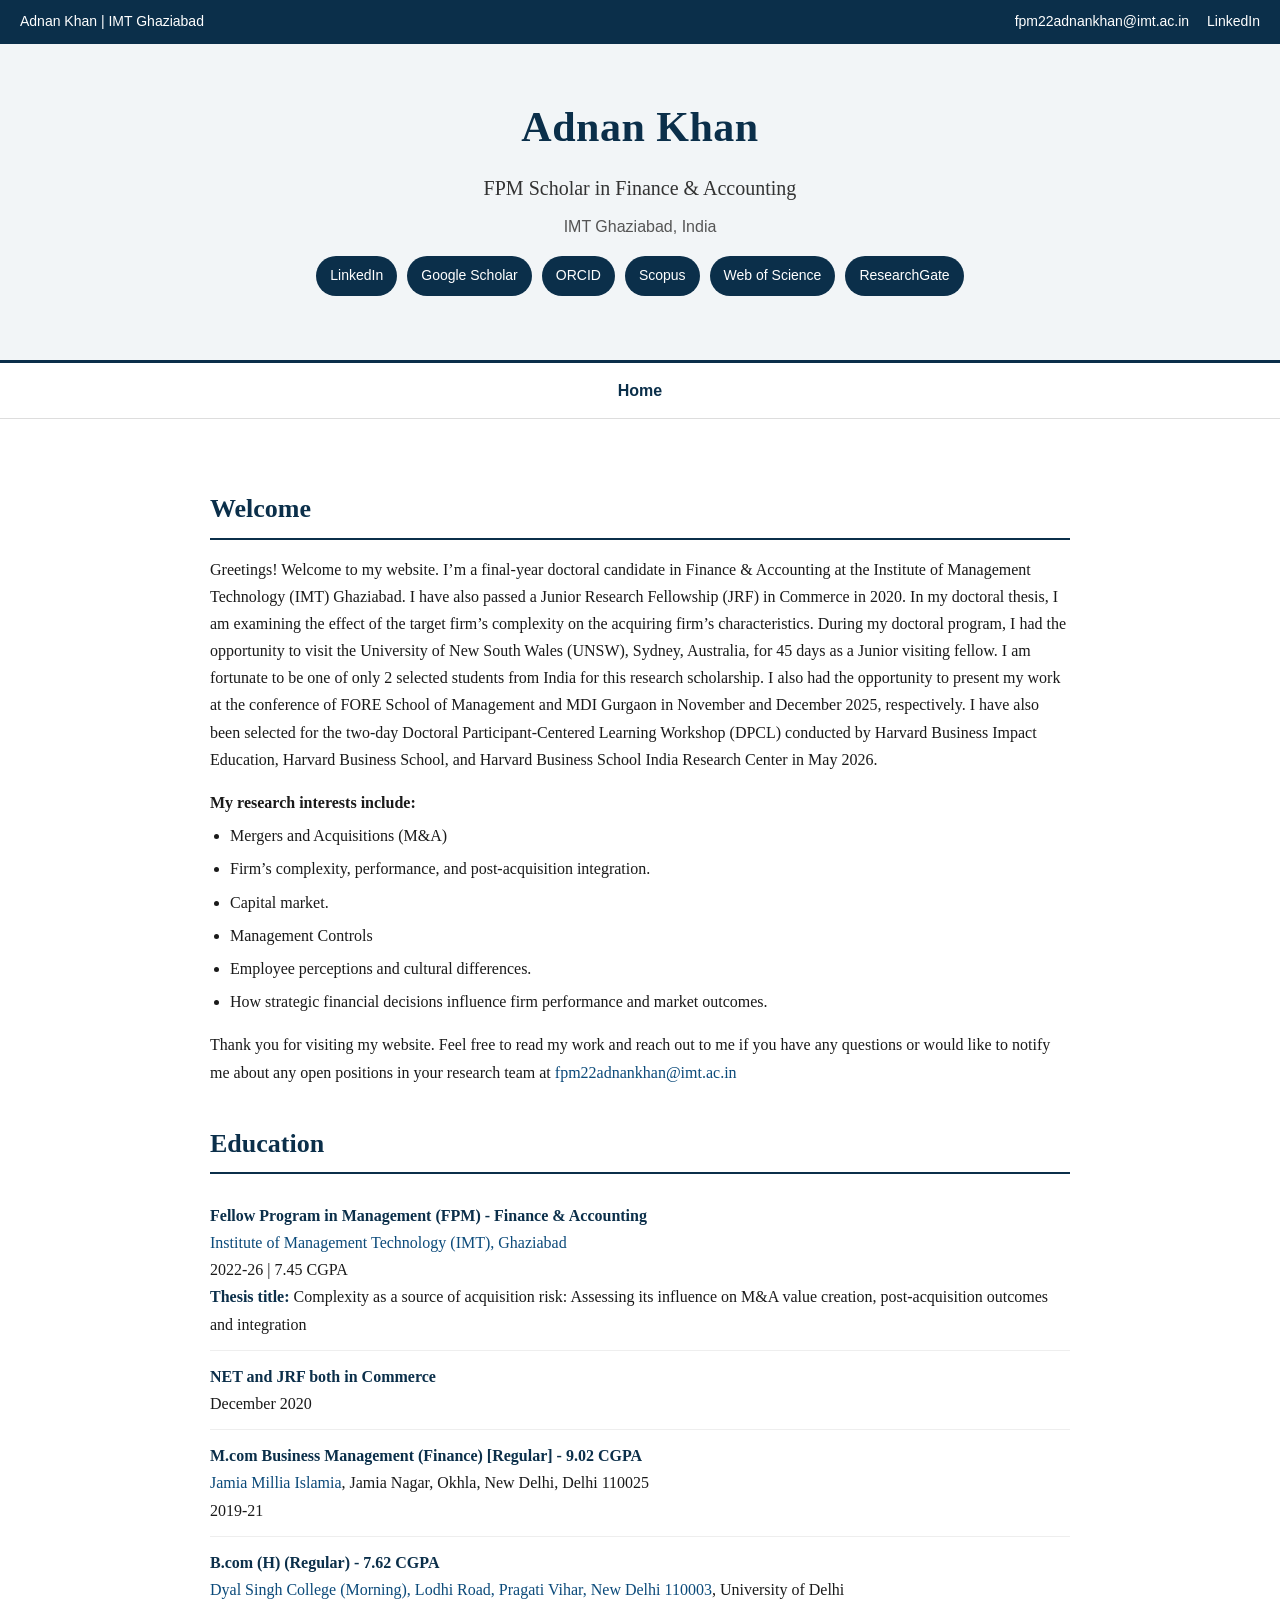
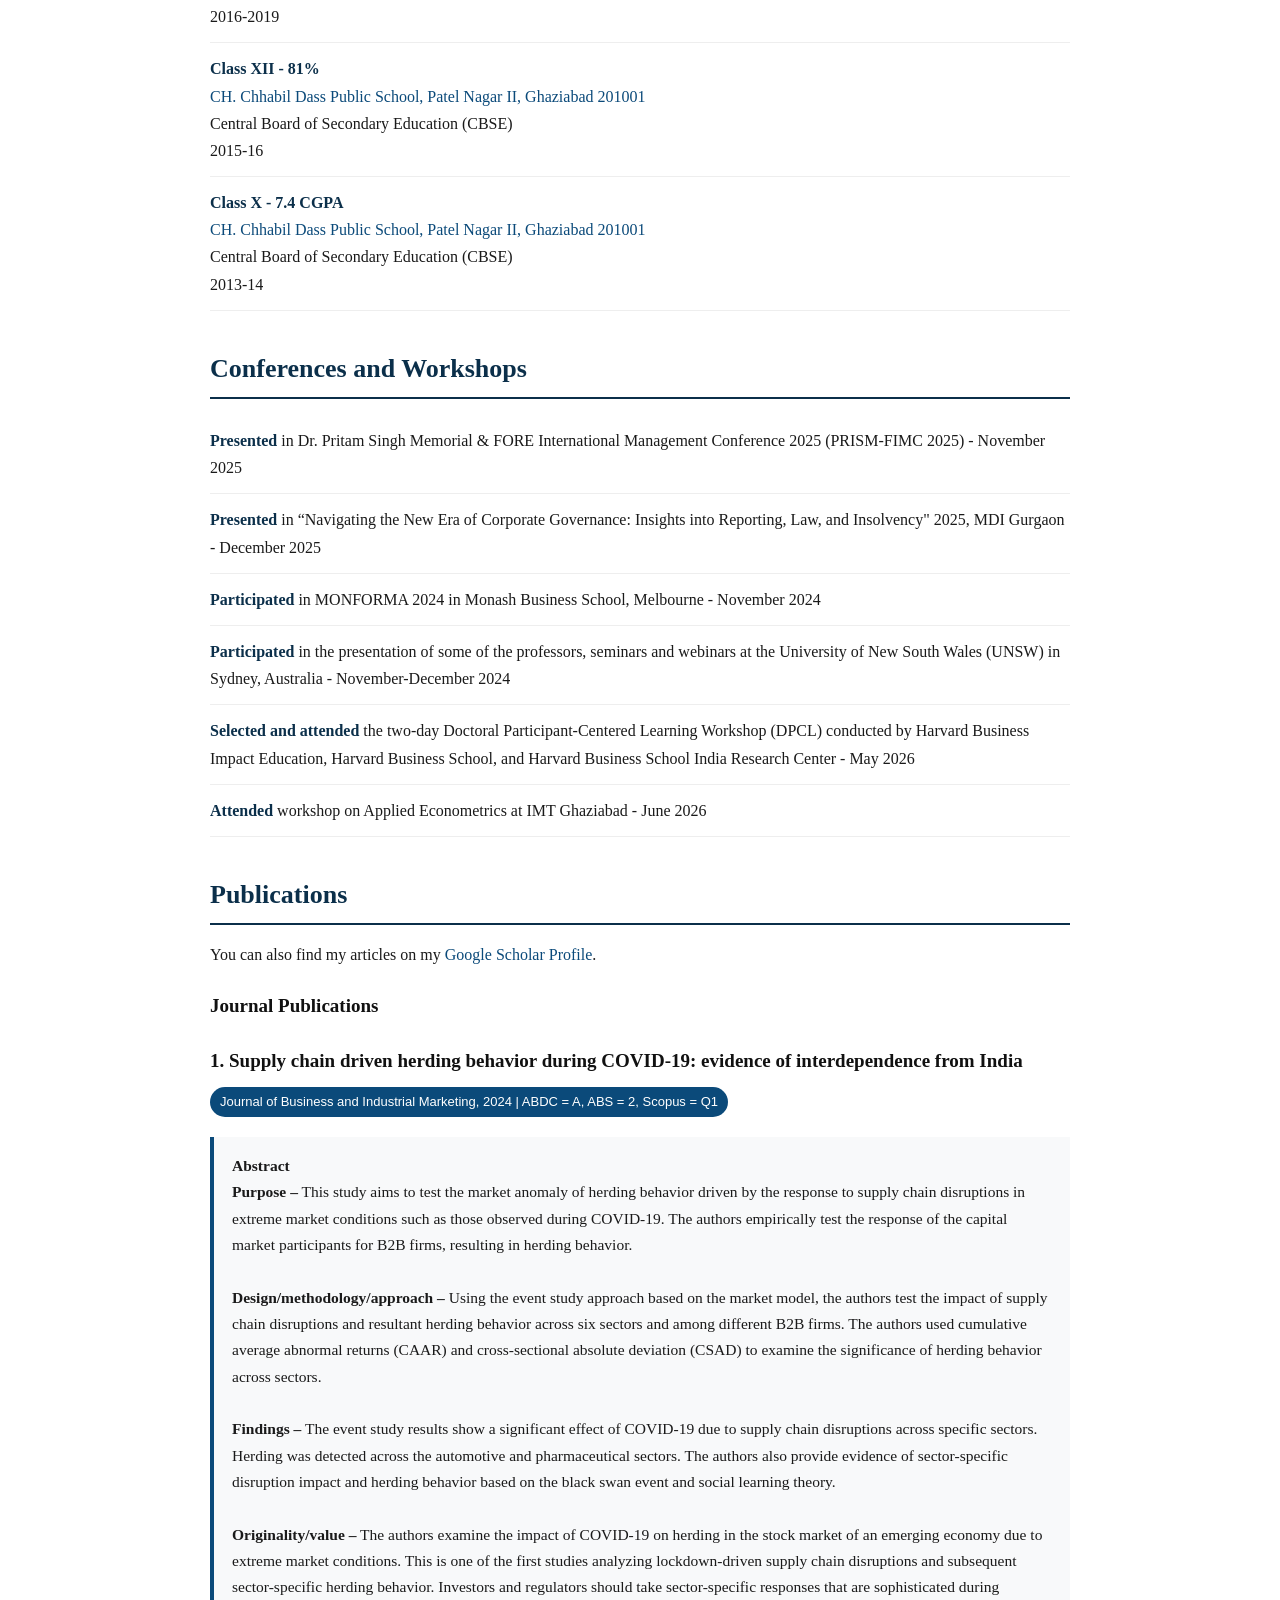
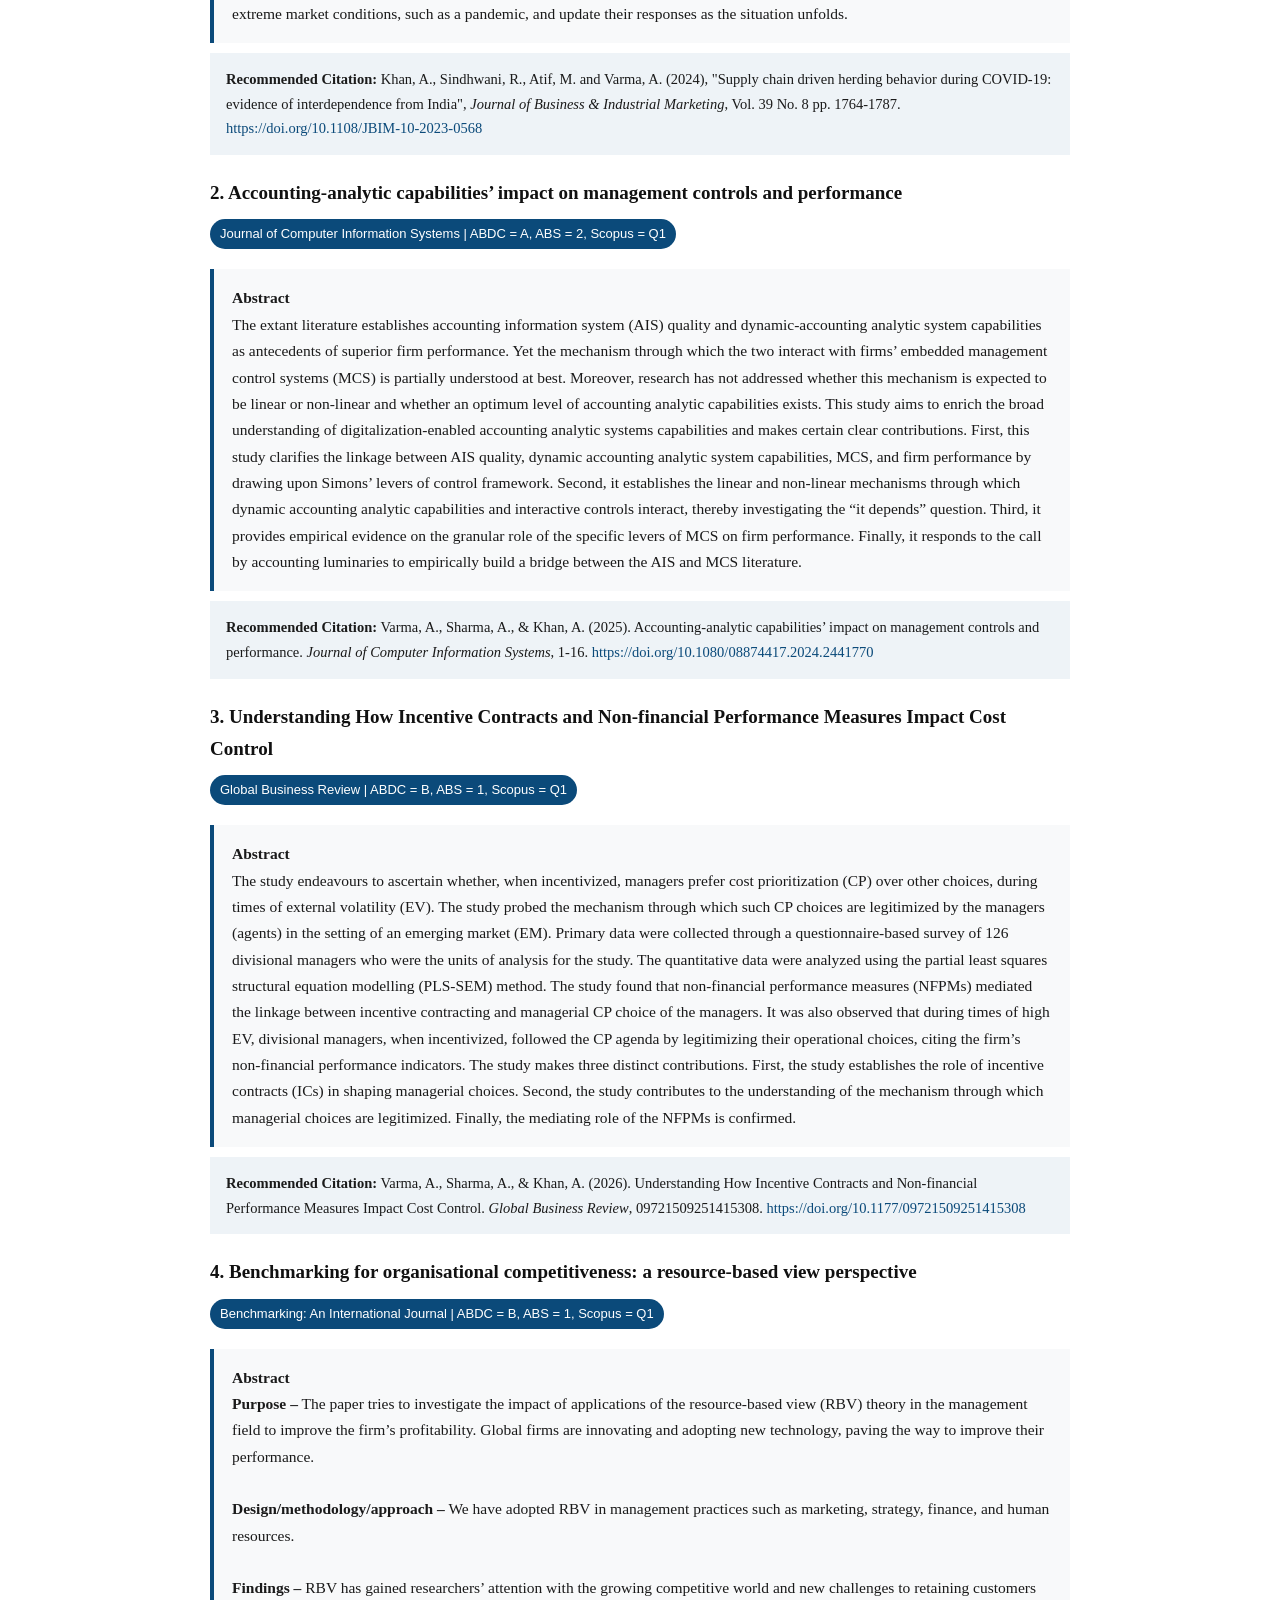
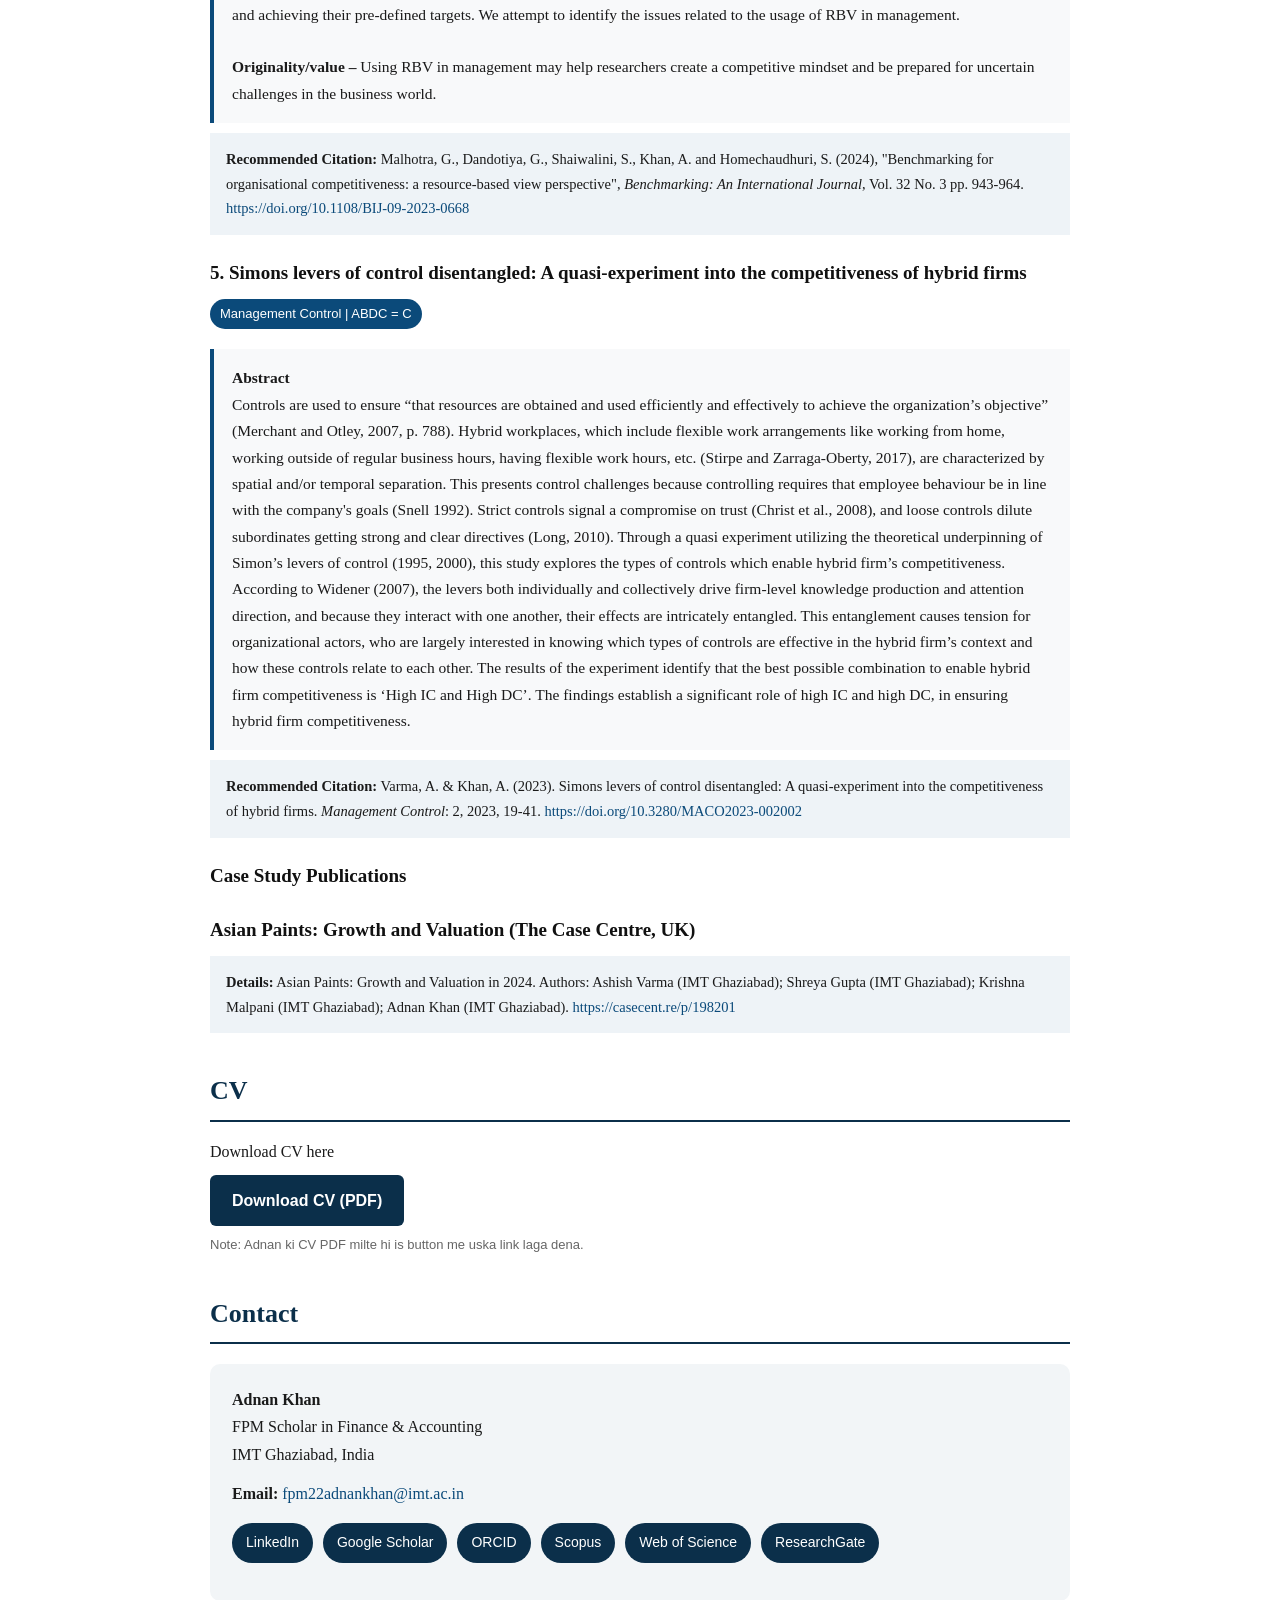
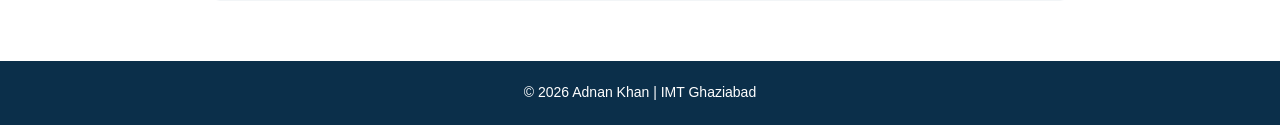
==== commit 3215c1e3: "Update index.html" ====
--- a/index.html
+++ b/index.html
@@ -54,7 +54,7 @@
 </div>
 </div>
 
-<div class="nav"><a href="#home">Home</a><a href="#education">Education</a><a href="#conferences">Conferences and Workshops</a><a href="#publications">Publications</a><a href="#cv">CV</a><a href="#contact">Contact</a></div>
+<div class="nav"><a href="#home">Home</a></div>
 
 <div class="wrap">
 
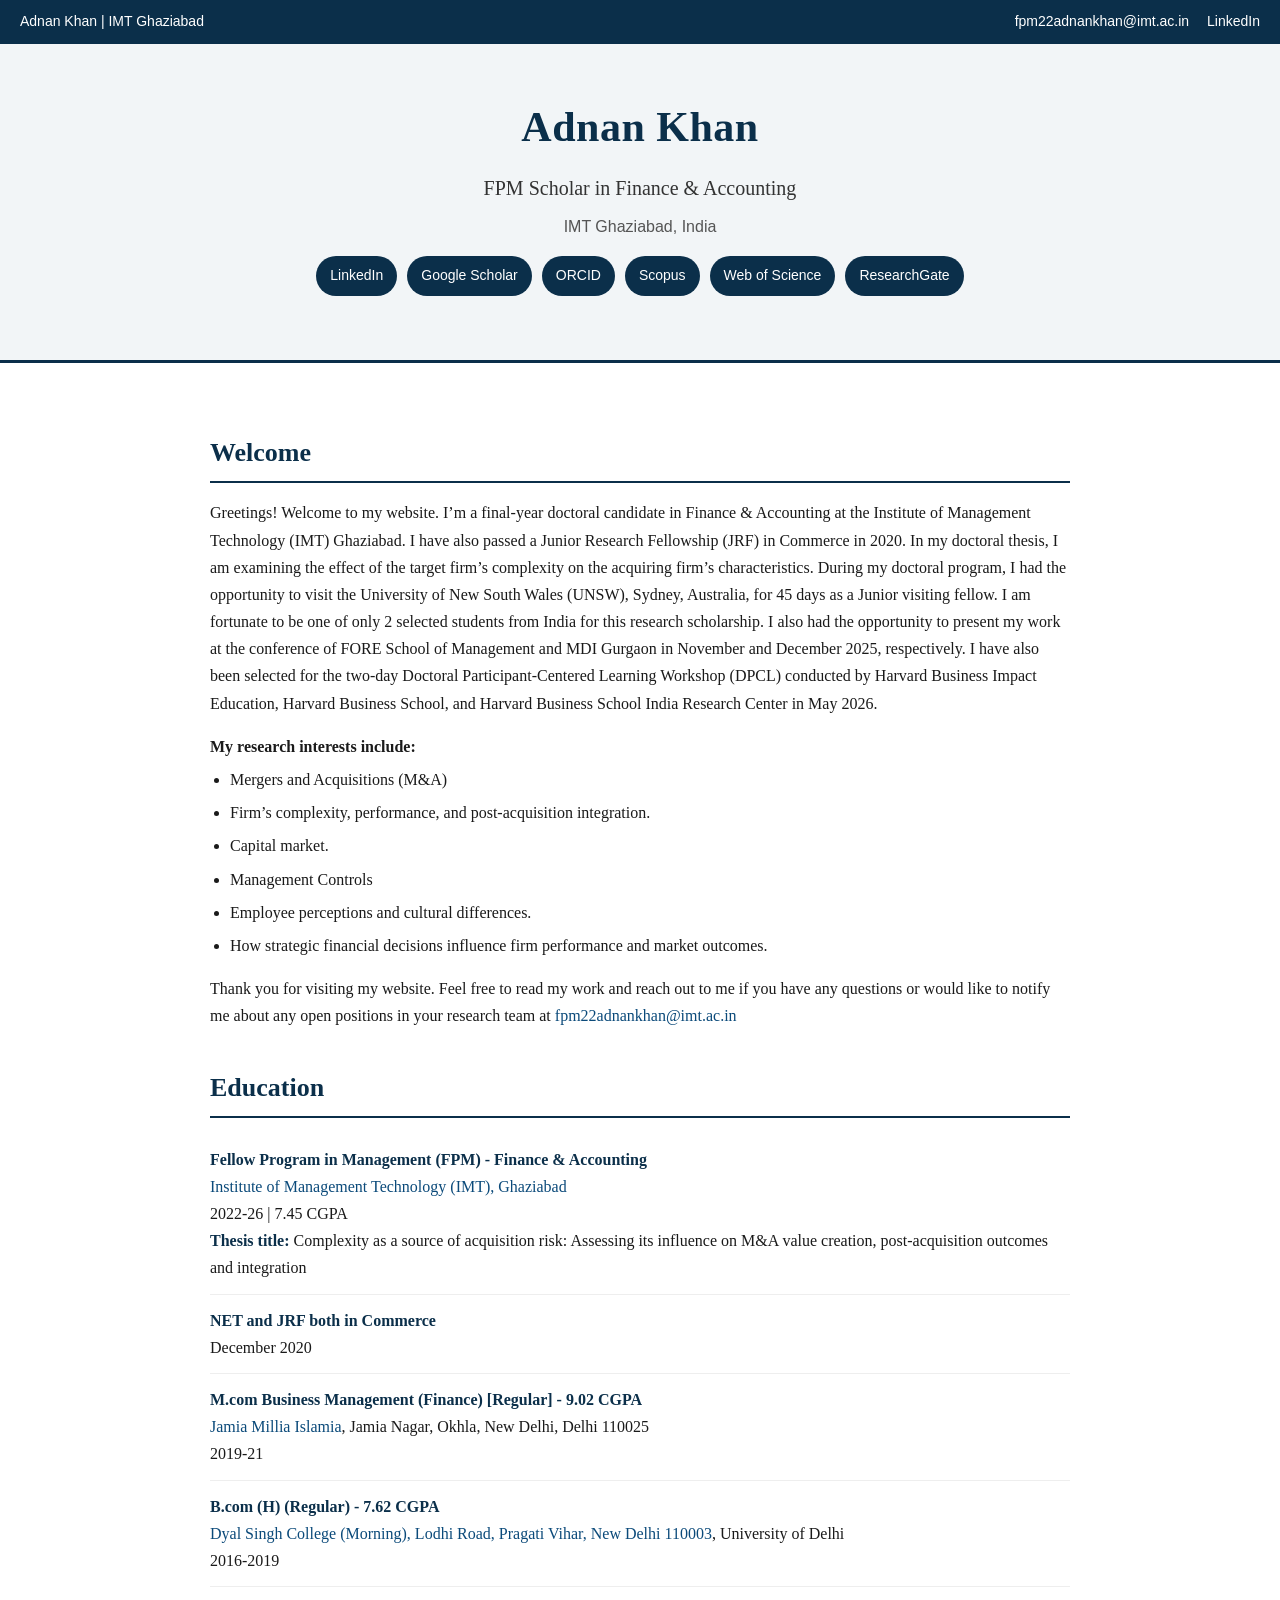
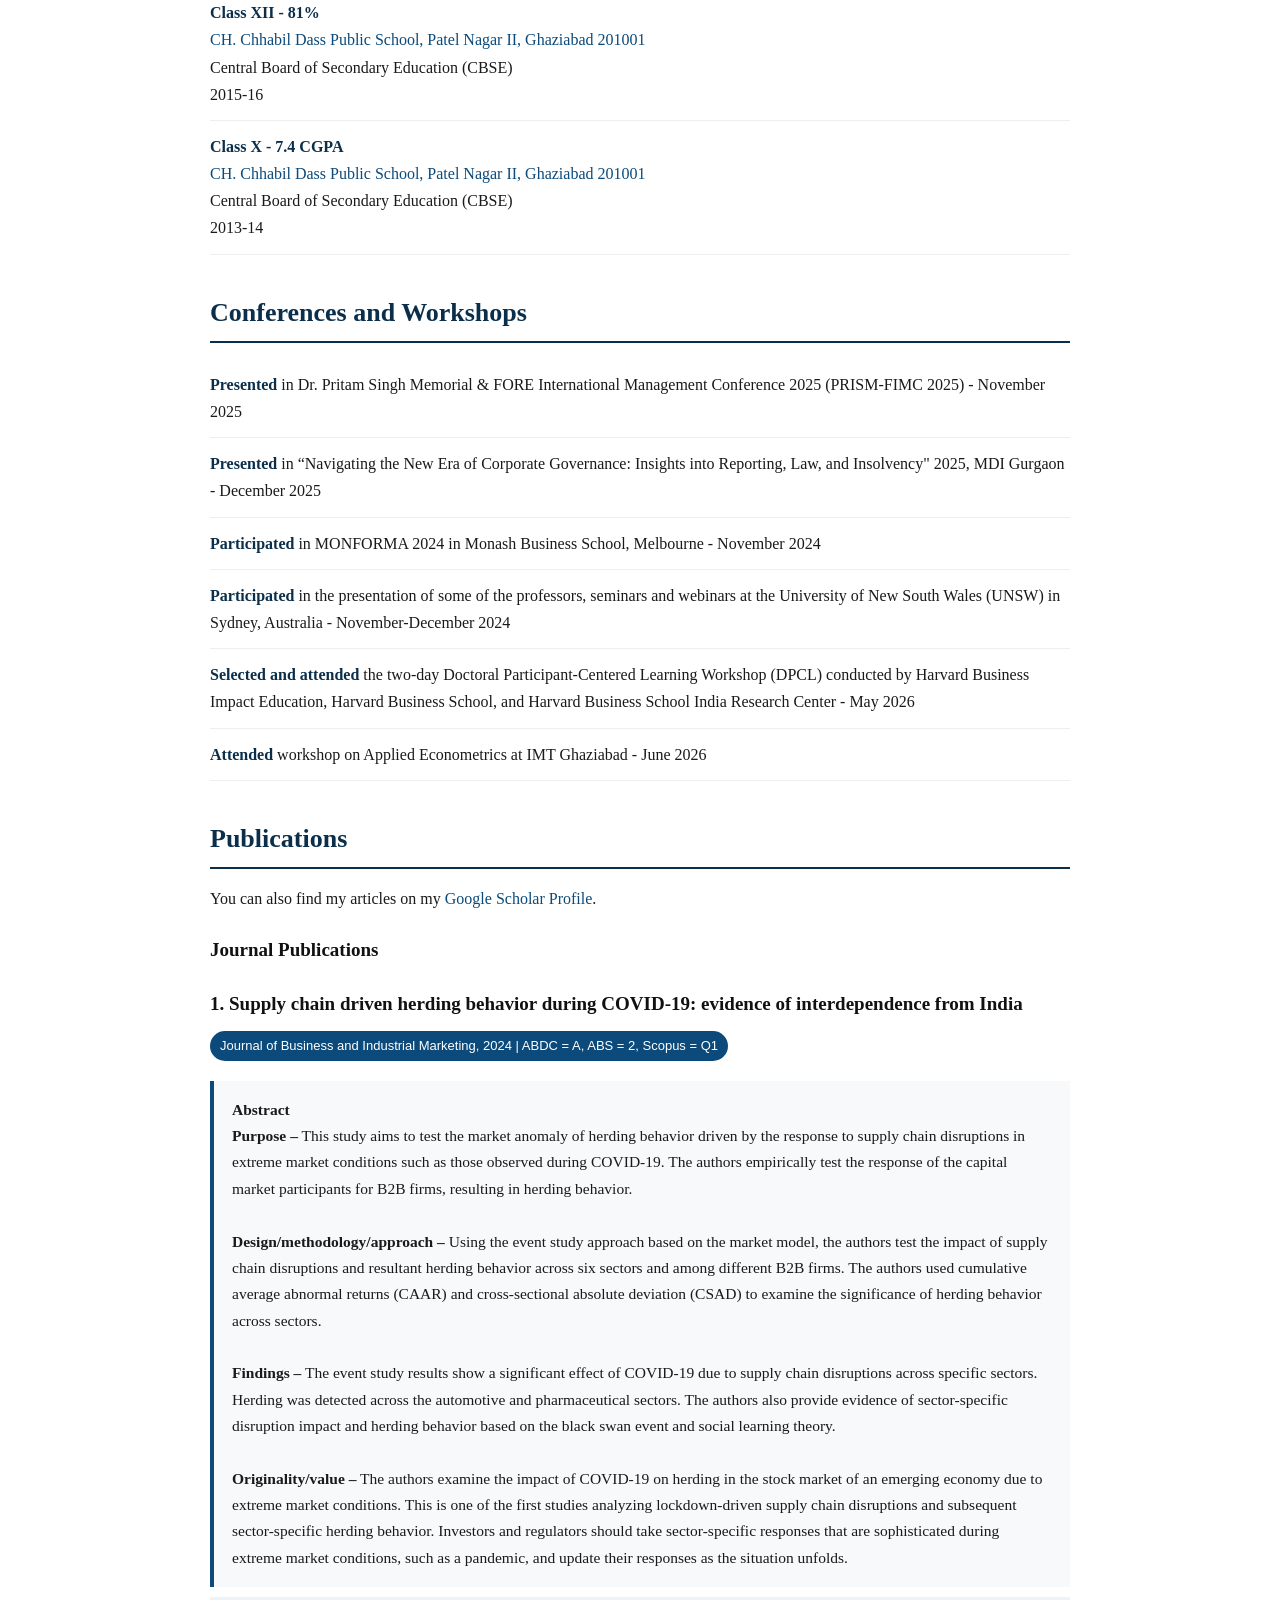
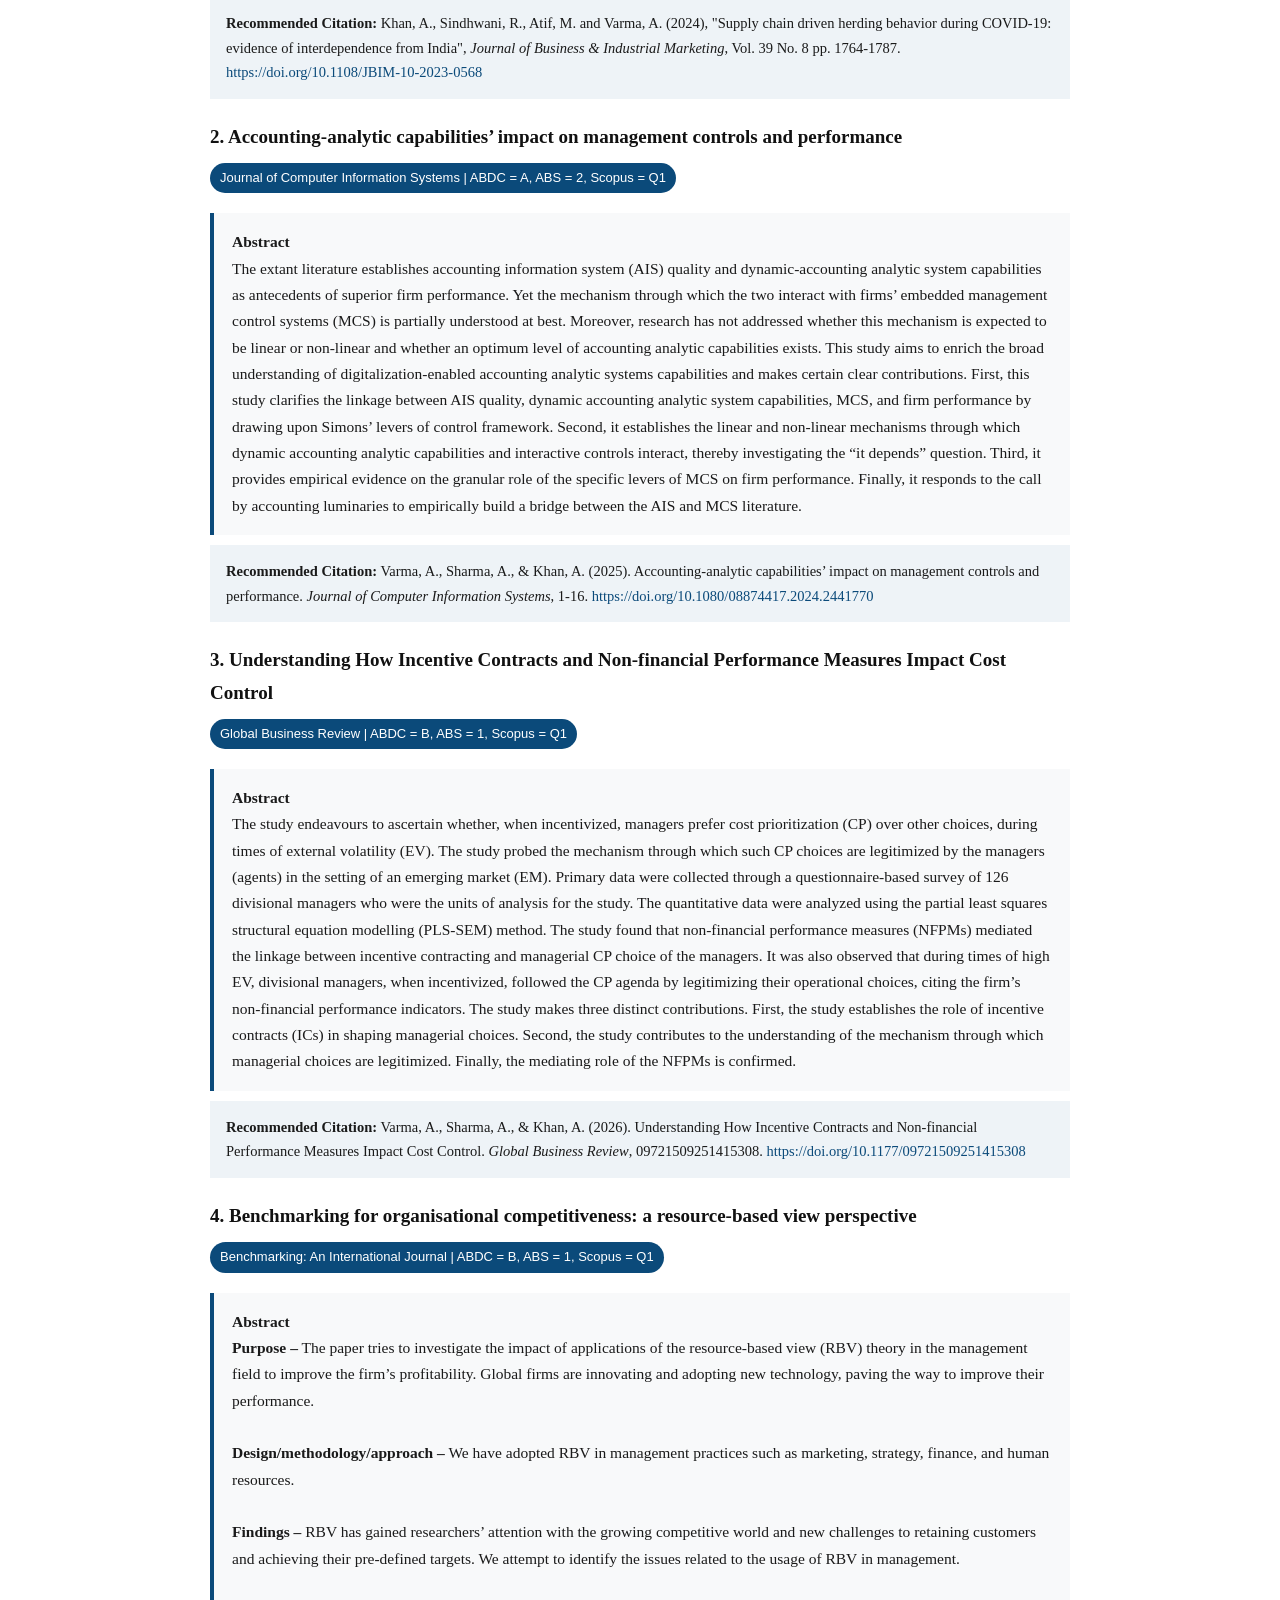
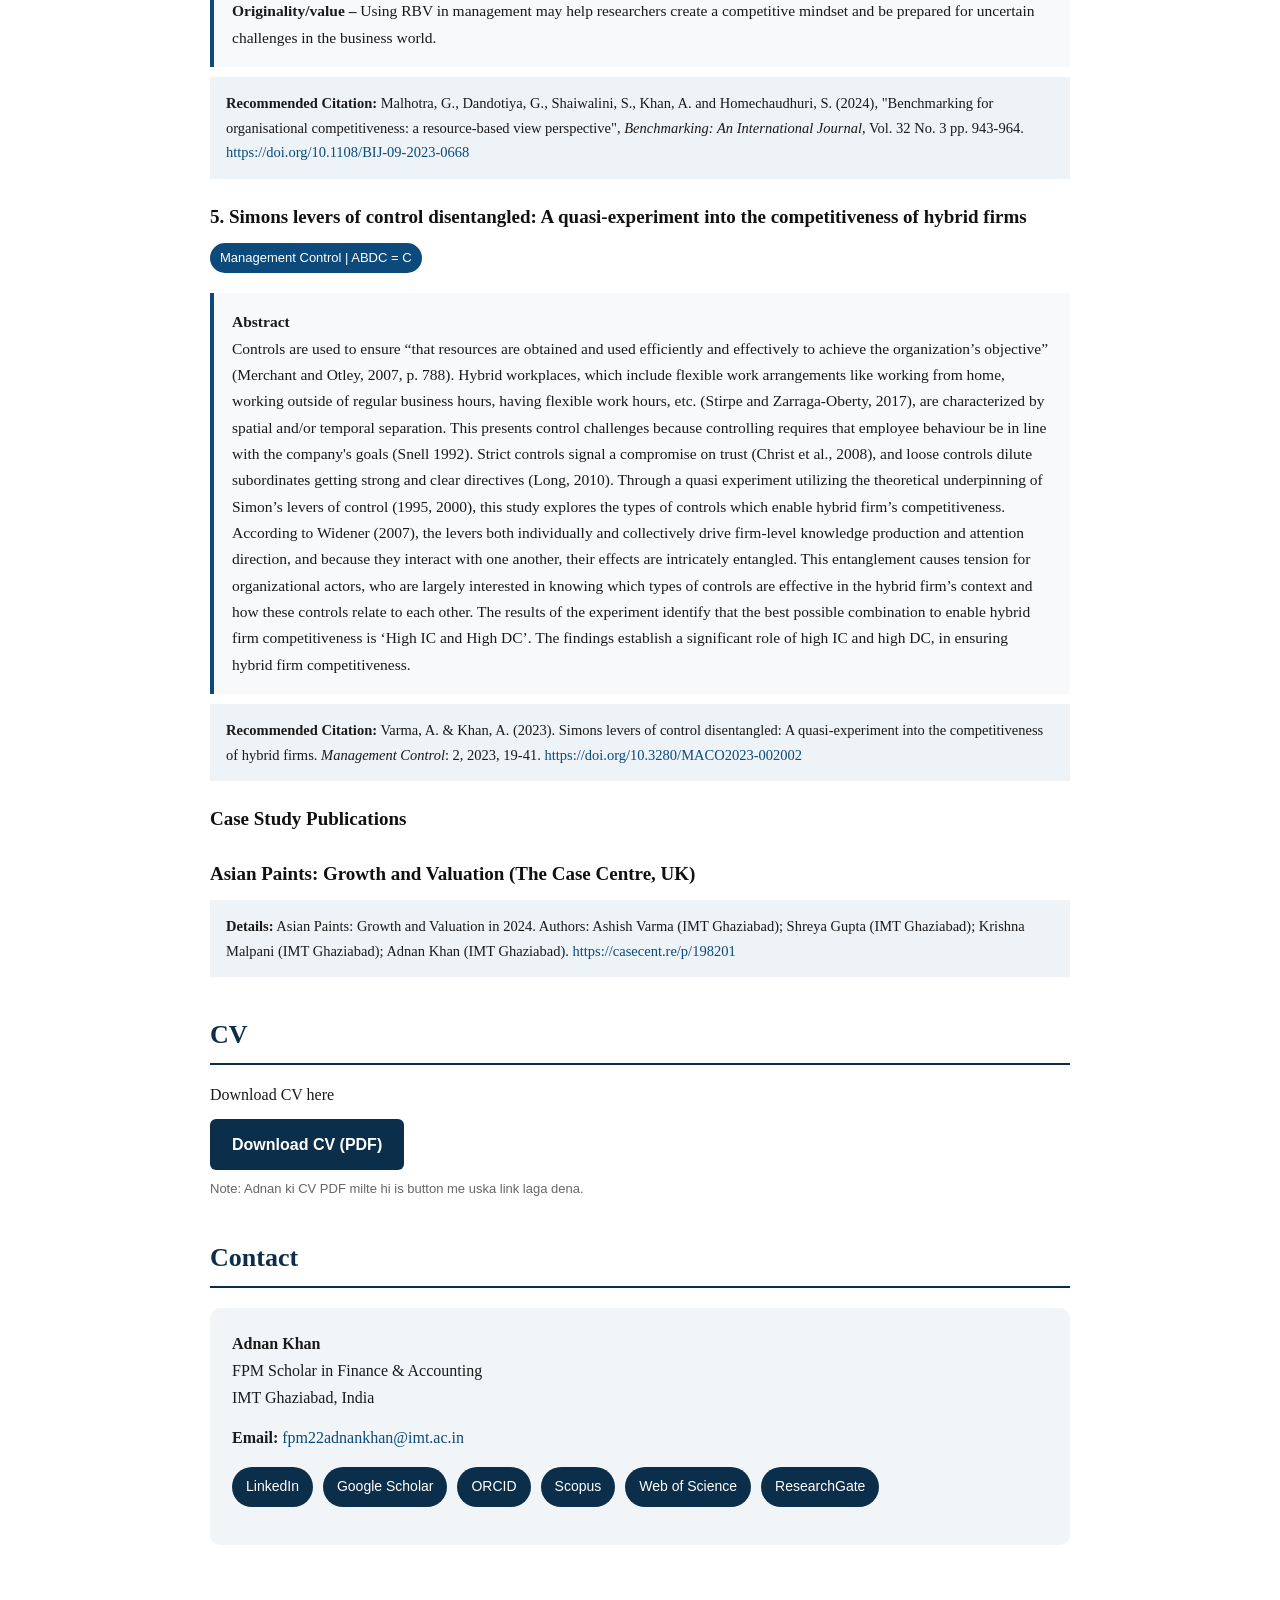
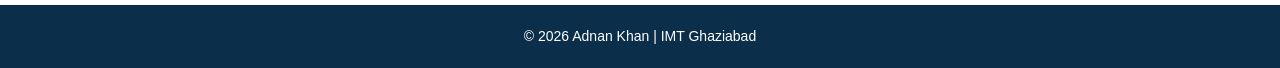
==== commit 2b053bb6: "Remove Home link from navigation Removed the Home link from the navigation section." ====
--- a/index.html
+++ b/index.html
@@ -53,8 +53,6 @@
 <a href="https://www.researchgate.net/profile/Adnan-Khan-185" target="_blank">ResearchGate</a>
 </div>
 </div>
-
-<div class="nav"><a href="#home">Home</a></div>
 
 <div class="wrap">
 
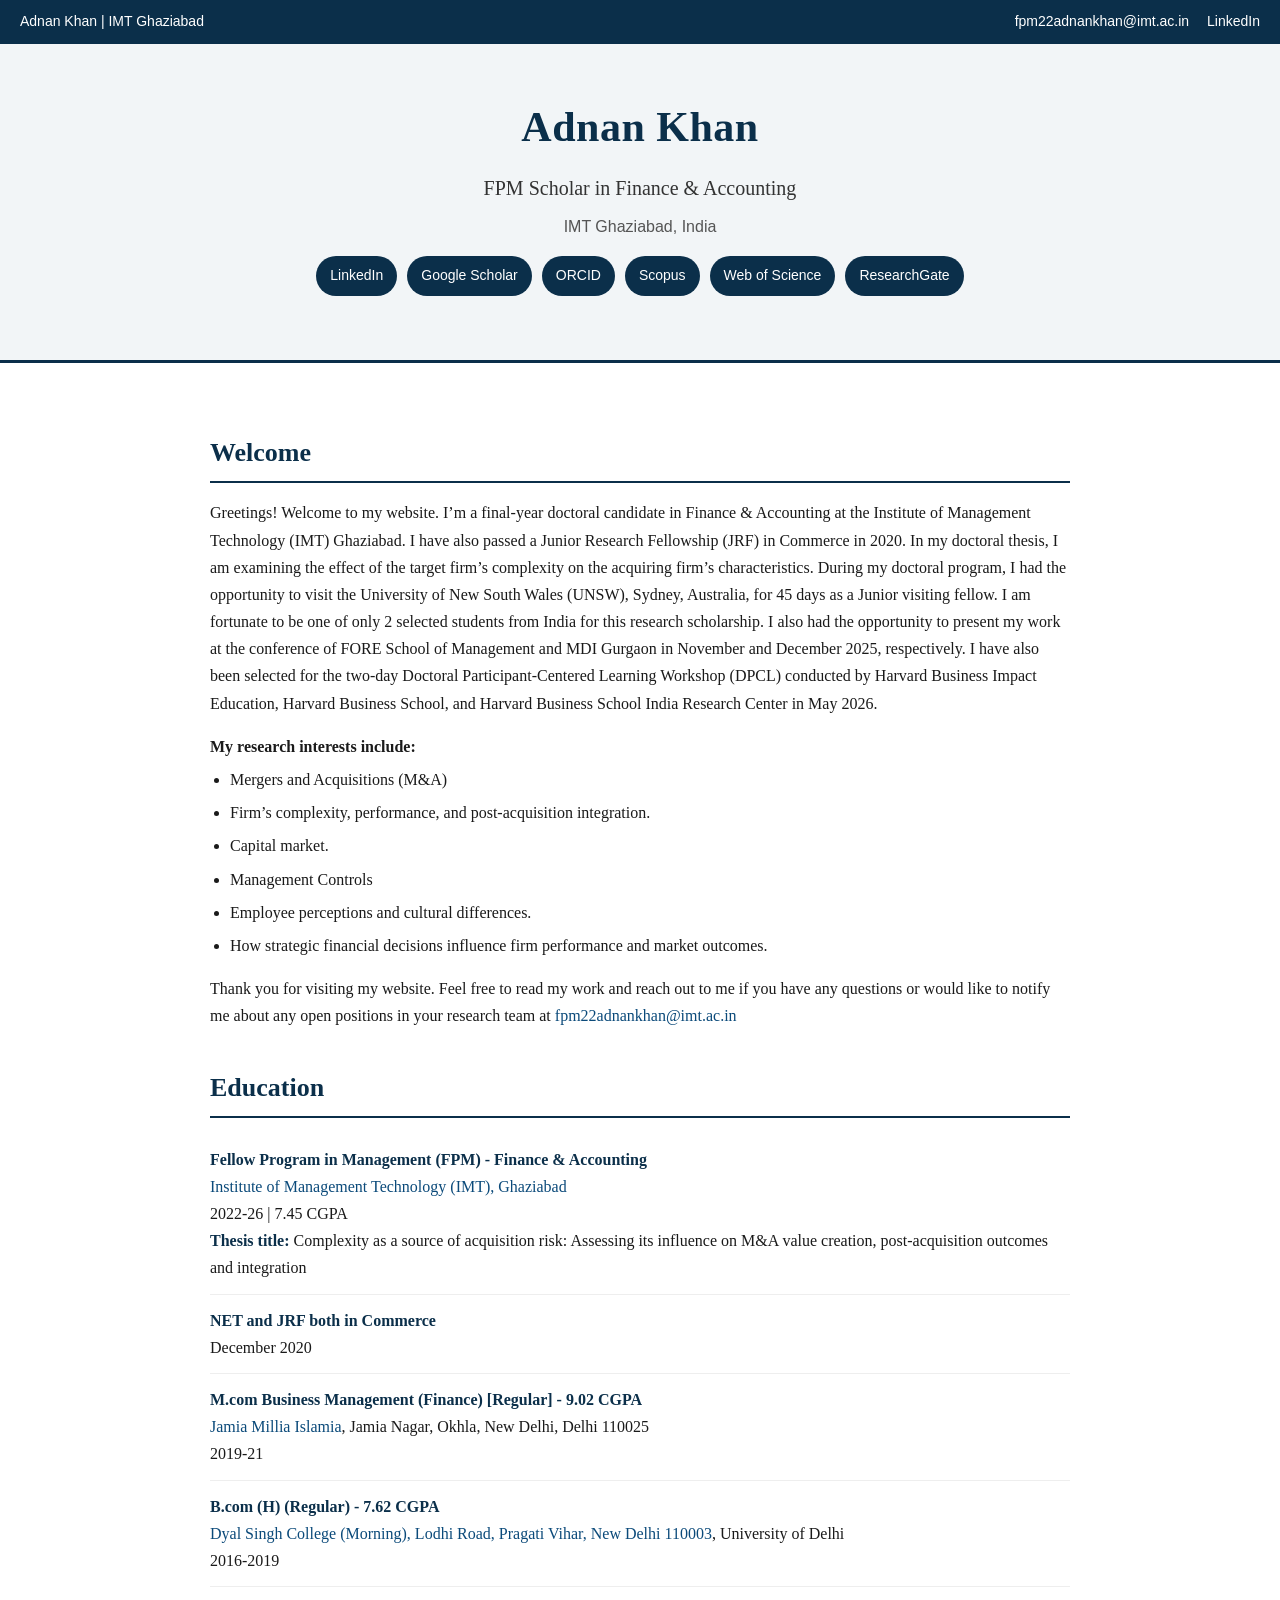
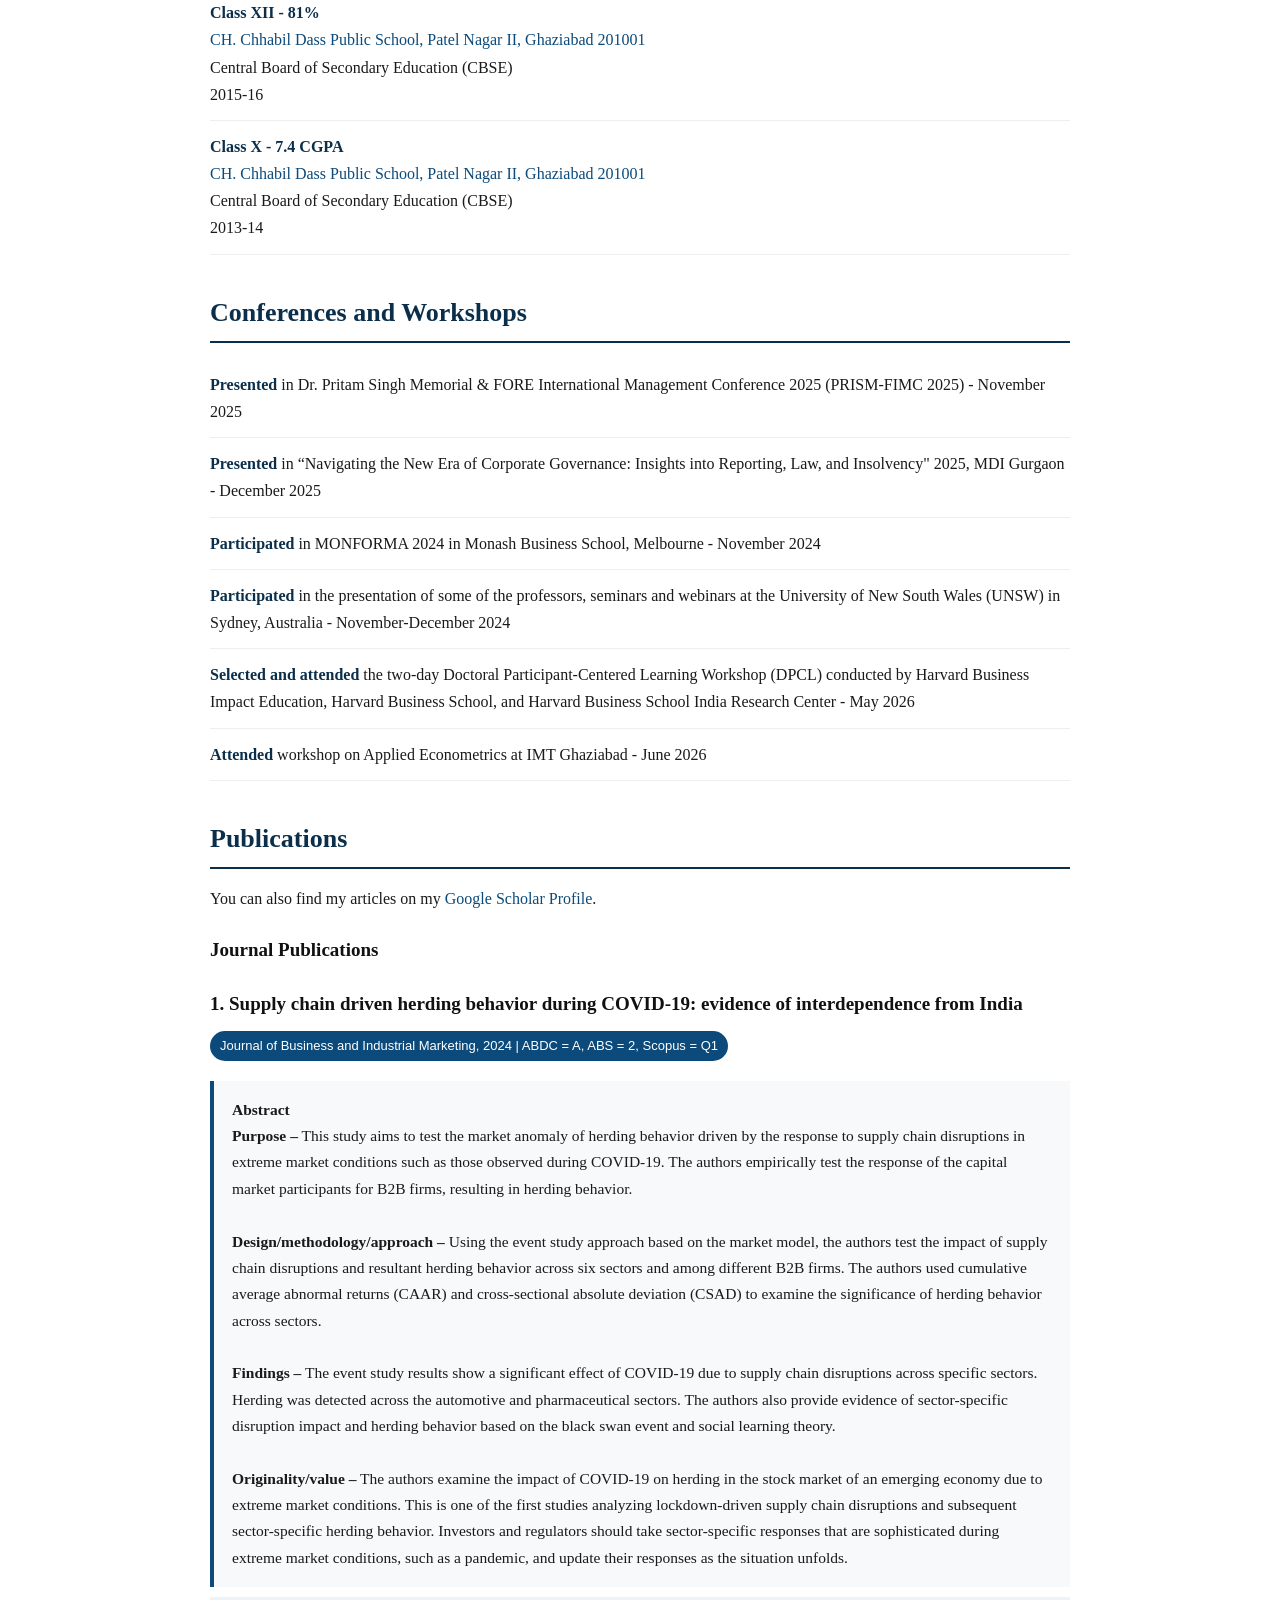
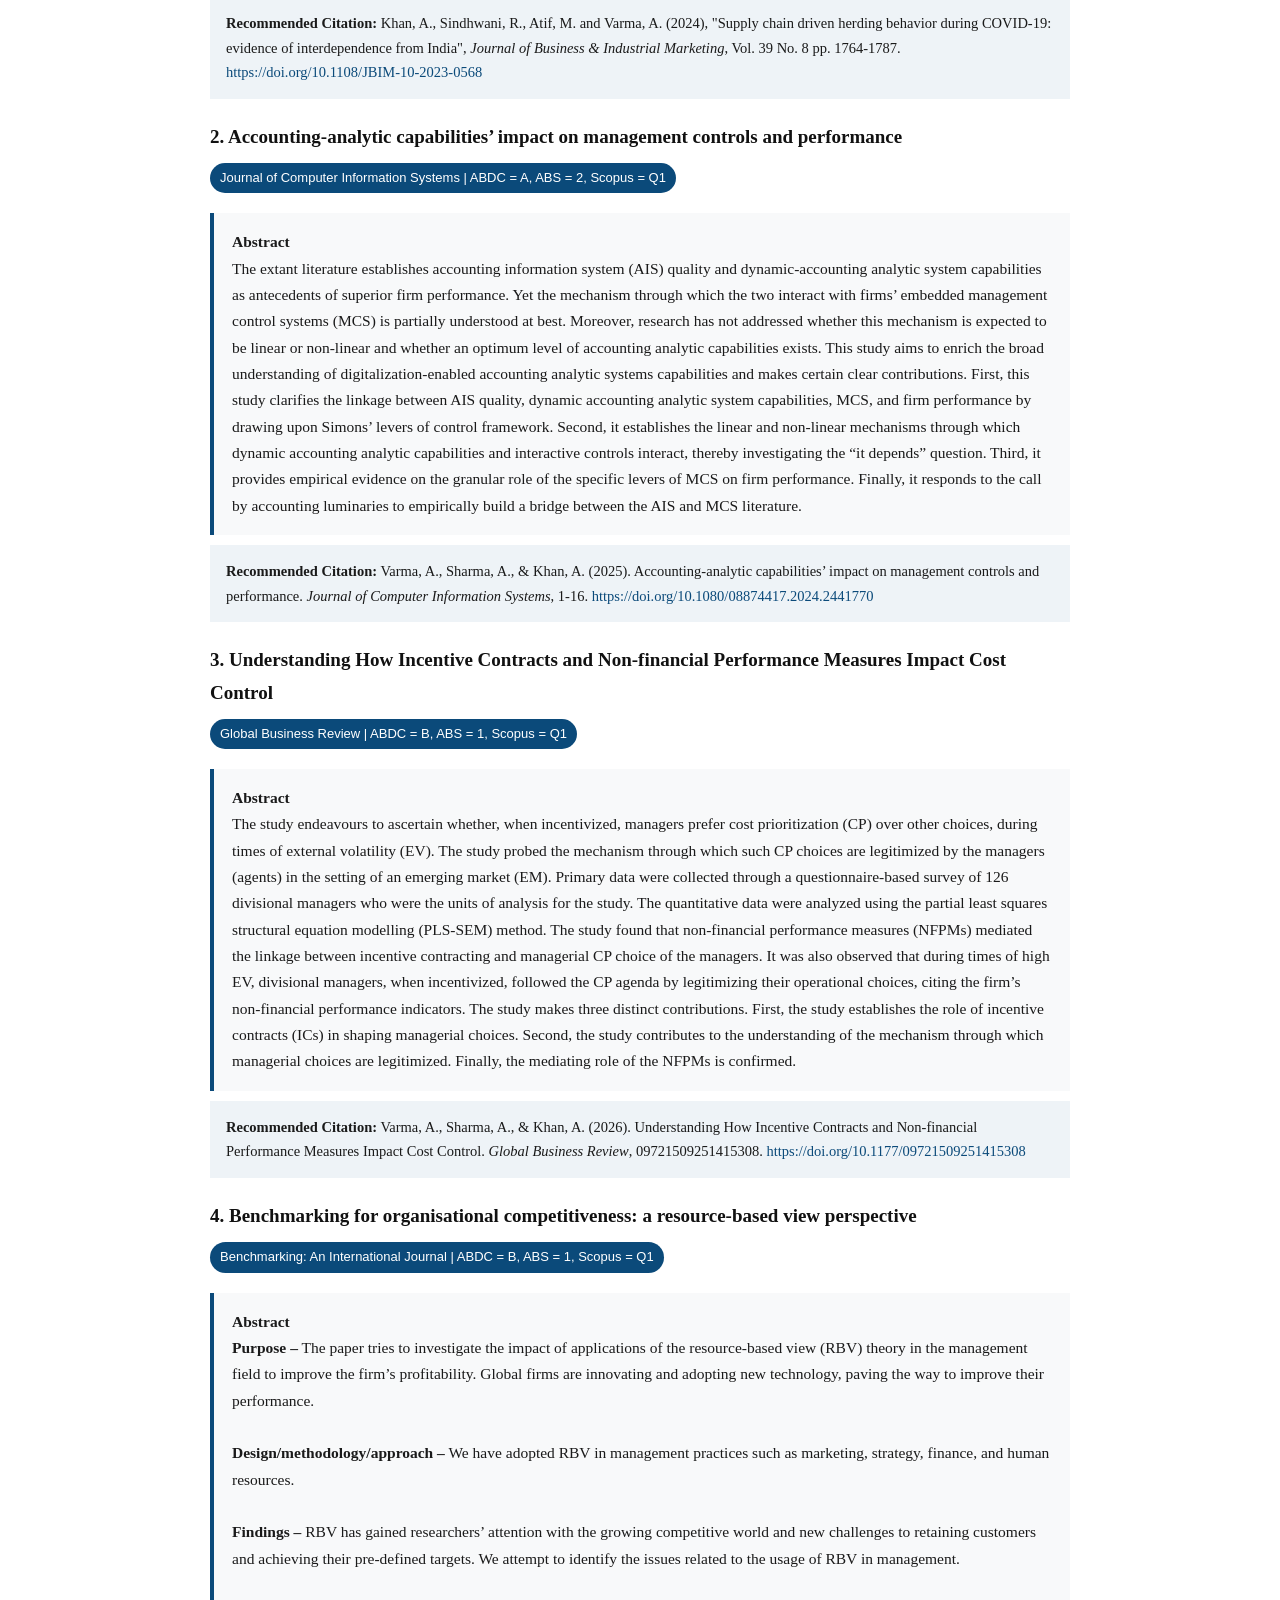
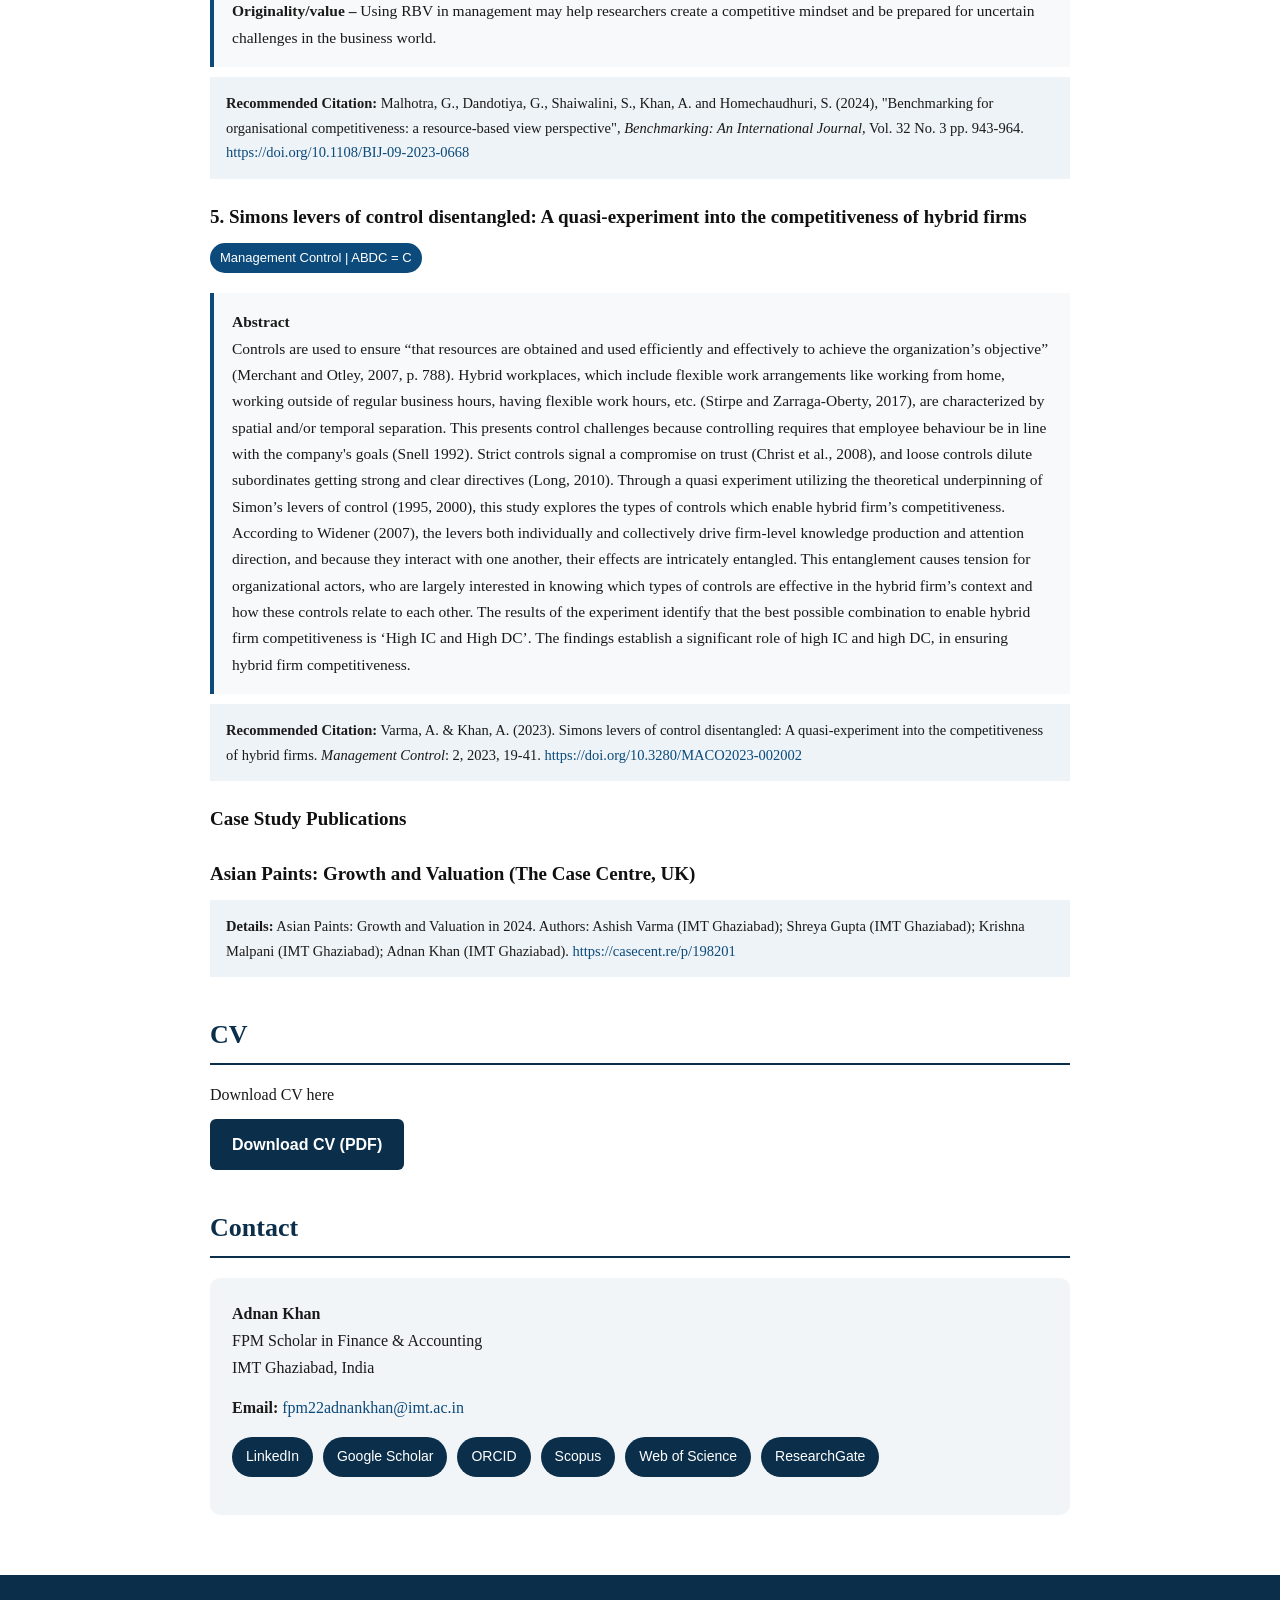
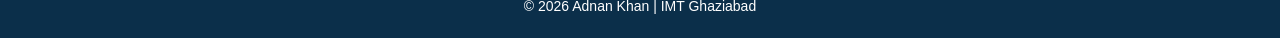
==== commit 63c4cfe5: "Remove note about CV PDF link Removed note about CV PDF link update." ====
--- a/index.html
+++ b/index.html
@@ -136,7 +136,7 @@
 <h3 id="cv">CV</h3>
 <p>Download CV here</p>
 <a class="btn" href="#" onclick="alert('Please upload CV PDF and update link');return false;">Download CV (PDF)</a>
-<p style="font-size:13px;color:#666;margin-top:8px;font-family:Arial,sans-serif">Note: Adnan ki CV PDF milte hi is button me uska link laga dena.</p>
+<p style="font-size:13px;color:#666;margin-top:8px;font-family:Arial,sans-serif"</p>
 
 <!-- CONTACT -->
 <h3 id="contact">Contact</h3>
